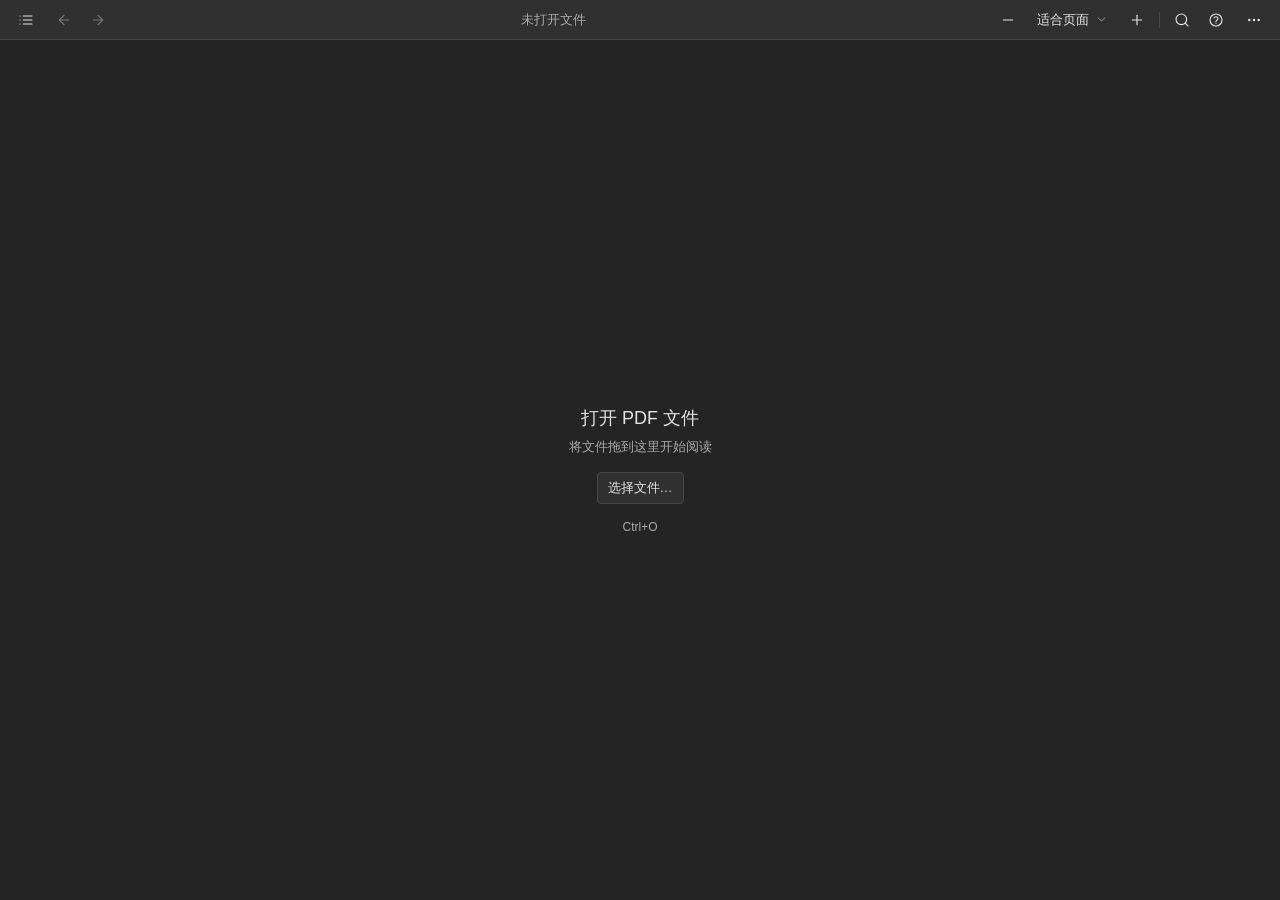
==== web/index.html @ 325b232f "feat(reader): add dual-rail chrome, properties, and thinking display Wide desktops keep 目录 on the le" ====
<!DOCTYPE html>
<html lang="zh-CN">
  <head>
    <meta charset="UTF-8" />
    <meta name="viewport" content="width=device-width, initial-scale=1.0" />
    <title>Fast PDF Viewer – AI Translation</title>
    <link rel="icon" type="image/svg+xml" href="./favicon-v2.svg" />
    <script src="./js/theme.js"></script>
    <link rel="stylesheet" href="./vendor/pdfjs/web/pdf_viewer.css" />
    <link rel="stylesheet" href="./styles.css" />
  </head>
  <body>
    <svg class="icon-sprite" xmlns="http://www.w3.org/2000/svg" aria-hidden="true">
      <symbol id="i-folder-open" viewBox="0 0 24 24">
        <path d="m6 14 1.45-2.9A2 2 0 0 1 9.24 10H20a2 2 0 0 1 1.94 2.5l-1.55 6a2 2 0 0 1-1.94 1.5H4a2 2 0 0 1-2-2V5c0-1.1.9-2 2-2h3.93a2 2 0 0 1 1.66.9l.82 1.2a2 2 0 0 0 1.66.9H18a2 2 0 0 1 2 2v2" />
      </symbol>
      <symbol id="i-external-link" viewBox="0 0 24 24">
        <path d="M15 3h6v6" />
        <path d="M10 14 21 3" />
        <path d="M18 13v6a2 2 0 0 1-2 2H5a2 2 0 0 1-2-2V8a2 2 0 0 1 2-2h6" />
      </symbol>
      <symbol id="i-outline" viewBox="0 0 24 24">
        <path d="M8 6h13" />
        <path d="M8 12h13" />
        <path d="M8 18h13" />
        <path d="M3 6h.01" />
        <path d="M3 12h.01" />
        <path d="M3 18h.01" />
      </symbol>
      <symbol id="i-arrow-left" viewBox="0 0 24 24">
        <path d="m12 19-7-7 7-7" />
        <path d="M19 12H5" />
      </symbol>
      <symbol id="i-arrow-right" viewBox="0 0 24 24">
        <path d="M5 12h14" />
        <path d="m12 5 7 7-7 7" />
      </symbol>
      <symbol id="i-chevron-up" viewBox="0 0 24 24">
        <path d="m18 15-6-6-6 6" />
      </symbol>
      <symbol id="i-chevron-down" viewBox="0 0 24 24">
        <path d="m6 9 6 6 6-6" />
      </symbol>
      <symbol id="i-disclosure" viewBox="0 0 16 16">
        <path d="M3.6 2.2 14 8 3.6 13.8z" />
      </symbol>
      <symbol id="i-list-tree" viewBox="0 0 24 24">
        <path d="m6 6 6 6 6-6" />
        <path d="m6 12 6 6 6-6" />
      </symbol>
      <symbol id="i-list-collapse" viewBox="0 0 24 24">
        <path d="m18 18-6-6-6 6" />
        <path d="m18 12-6-6-6 6" />
      </symbol>
      <symbol id="i-minus" viewBox="0 0 24 24">
        <path d="M5 12h14" />
      </symbol>
      <symbol id="i-plus" viewBox="0 0 24 24">
        <path d="M5 12h14" />
        <path d="M12 5v14" />
      </symbol>
      <symbol id="i-search" viewBox="0 0 24 24">
        <circle cx="11" cy="11" r="8" />
        <path d="m21 21-4.3-4.3" />
      </symbol>
      <symbol id="i-ask" viewBox="0 0 24 24">
        <circle cx="12" cy="12" r="9" />
        <path d="M9.1 9a3 3 0 0 1 5.8 1c0 2-3 2.5-3 4.5" />
        <path d="M12 17h.01" />
      </symbol>
      <symbol id="i-settings" viewBox="0 0 24 24">
        <path d="M12.22 2h-.44a2 2 0 0 0-2 2v.18a2 2 0 0 1-1 1.73l-.43.25a2 2 0 0 1-2 0l-.15-.08a2 2 0 0 0-2.73.73l-.22.38a2 2 0 0 0 .73 2.73l.15.1a2 2 0 0 1 1 1.72v.51a2 2 0 0 1-1 1.74l-.15.09a2 2 0 0 0-.73 2.73l.22.38a2 2 0 0 0 2.73.73l.15-.08a2 2 0 0 1 2 0l.43.25a2 2 0 0 1 1 1.73V20a2 2 0 0 0 2 2h.44a2 2 0 0 0 2-2v-.18a2 2 0 0 1 1-1.73l.43-.25a2 2 0 0 1 2 0l.15.08a2 2 0 0 0 2.73-.73l.22-.39a2 2 0 0 0-.73-2.73l-.15-.08a2 2 0 0 1-1-1.74v-.5a2 2 0 0 1 1-1.74l.15-.09a2 2 0 0 0 .73-2.73l-.22-.38a2 2 0 0 0-2.73-.73l-.15.08a2 2 0 0 1-2 0l-.43-.25a2 2 0 0 1-1-1.73V4a2 2 0 0 0-2-2z" />
        <circle cx="12" cy="12" r="3" />
      </symbol>
      <symbol id="i-more" viewBox="0 0 24 24">
        <circle cx="5" cy="12" r="1" />
        <circle cx="12" cy="12" r="1" />
        <circle cx="19" cy="12" r="1" />
      </symbol>
      <symbol id="i-copy" viewBox="0 0 24 24">
        <rect width="14" height="14" x="8" y="8" rx="2" ry="2" />
        <path d="M4 16c-1.1 0-2-.9-2-2V4c0-1.1.9-2 2-2h10c1.1 0 2 .9 2 2" />
      </symbol>
      <symbol id="i-check" viewBox="0 0 24 24">
        <path d="m5 12 4 4L19 6" />
      </symbol>
      <symbol id="i-alert" viewBox="0 0 24 24">
        <circle cx="12" cy="12" r="9" />
        <path d="M12 8v5" />
        <path d="M12 16h.01" />
      </symbol>
      <symbol id="i-info" viewBox="0 0 24 24">
        <circle cx="12" cy="12" r="9" />
        <path d="M12 16v-4" />
        <path d="M12 8h.01" />
      </symbol>
      <symbol id="i-pin" viewBox="0 0 24 24">
        <path d="M9 4h6v4.2L17.2 11v1.6H6.8V11L9 8.2z" />
        <path d="M12 12.6V20" />
      </symbol>
      <symbol id="i-grip" viewBox="0 0 24 24">
        <circle cx="9" cy="5" r="1" />
        <circle cx="15" cy="5" r="1" />
        <circle cx="9" cy="12" r="1" />
        <circle cx="15" cy="12" r="1" />
        <circle cx="9" cy="19" r="1" />
        <circle cx="15" cy="19" r="1" />
      </symbol>
      <symbol id="i-x" viewBox="0 0 24 24">
        <path d="M18 6 6 18" />
        <path d="m6 6 12 12" />
      </symbol>
      <symbol id="i-sun" viewBox="0 0 24 24">
        <circle cx="12" cy="12" r="4" />
        <path d="M12 2v2m0 16v2M2 12h2m16 0h2M5 5l1.5 1.5m11 11L19 19M5 19l1.5-1.5m11-11L19 5" />
      </symbol>
      <symbol id="i-moon" viewBox="0 0 24 24">
        <path d="M20.5 13A8.5 8.5 0 0 1 11 3.5 8.5 8.5 0 1 0 20.5 13Z" />
      </symbol>
    </svg>
    <div id="app">
      <header class="toolbar">
        <div class="toolbar-left">
          <span class="tb-group" role="group" aria-label="文件与导航" data-i18n-aria="fileNavigation">
            <button id="btn-sidebar" class="btn toolbar-ghost icon" title="显示/隐藏目录侧栏" data-i18n-title="toggleSidebar" aria-label="显示/隐藏目录侧栏" data-i18n-aria="toggleSidebar" aria-pressed="false"><svg class="icon" aria-hidden="true"><use href="#i-outline" /></svg></button>
          </span>
          <span class="tb-group toolbar-history" role="group" aria-label="阅读历史" data-i18n-aria="readingHistory">
            <button id="btn-back" class="btn toolbar-ghost icon" title="返回（鼠标侧键 / Alt+← / Backspace）" data-i18n-title="backHint" aria-label="返回" data-i18n-aria="back" disabled><svg class="icon" aria-hidden="true"><use href="#i-arrow-left" /></svg></button>
            <button id="btn-forward" class="btn toolbar-ghost icon" title="前进（鼠标侧键 / Alt+→）" data-i18n-title="forwardHint" aria-label="前进" data-i18n-aria="forward" disabled><svg class="icon" aria-hidden="true"><use href="#i-arrow-right" /></svg></button>
          </span>
          <span id="page-divider" class="tb-divider" aria-hidden="true" hidden></span>
          <span id="page-controls" class="tb-group" role="group" aria-label="页码" data-i18n-aria="pageNumber" hidden>
            <label class="page-box" title="输入页码后回车跳转" data-i18n-title="pageJump">
              <input id="page-input" class="page-input" type="text" inputmode="numeric" pattern="[0-9]*" value="—" aria-label="当前页码" data-i18n-aria="currentPage" disabled />
              <span class="page-total"><span aria-hidden="true">/</span><b id="page-count">—</b></span>
            </label>
          </span>
        </div>
        <div class="toolbar-center">
          <button id="doc-title" class="doc-title" type="button" title="未打开文件" aria-controls="doc-title-popover" aria-expanded="false">未打开文件</button>
        </div>
        <div class="toolbar-right">
          <span class="tb-group" role="group" aria-label="缩放" data-i18n-aria="zoom">
            <button id="btn-zoom-out" class="btn toolbar-ghost icon" title="缩小 (Ctrl+-)" aria-label="缩小"><svg class="icon" aria-hidden="true"><use href="#i-minus" /></svg></button>
            <span id="zoom-picker" class="zoom-picker">
              <button id="zoom-button" class="btn toolbar-ghost has-icon" type="button" title="缩放" data-i18n-title="zoom" aria-haspopup="menu" aria-expanded="false" aria-controls="zoom-menu">
                <span id="zoom-label">适合页面</span><svg class="icon chevron" aria-hidden="true"><use href="#i-chevron-down" /></svg>
              </button>
              <span id="zoom-menu" class="zoom-menu" role="menu" aria-label="缩放" data-i18n-aria="zoom" hidden></span>
              <select id="zoom-select" title="缩放" data-i18n-title="zoom" hidden>
                <option value="page-width" data-i18n="fitWidth">适合宽度</option>
                <option value="page-fit" data-i18n="fitPage" selected>适合页面</option>
                <option value="100">100%</option>
                <option value="125">125%</option>
                <option value="150">150%</option>
                <option value="200">200%</option>
                <option value="250">250%</option>
              </select>
            </span>
            <button id="btn-zoom-in" class="btn toolbar-ghost icon" title="放大 (Ctrl+=)" aria-label="放大"><svg class="icon" aria-hidden="true"><use href="#i-plus" /></svg></button>
          </span>
          <span class="tb-divider" aria-hidden="true"></span>
          <span class="tb-group" role="group" aria-label="搜索" data-i18n-aria="search">
            <button id="btn-search-toggle" class="btn toolbar-ghost icon" type="button" title="搜索 (Ctrl+F)" aria-label="搜索" aria-controls="search-pane" aria-expanded="false"><svg class="icon" aria-hidden="true"><use href="#i-search" /></svg></button>
            <button id="btn-ask-toggle" class="btn toolbar-ghost icon ask-toggle" type="button" title="问答 (beta)" data-i18n-title="ask" aria-label="问答 (beta)" data-i18n-aria="ask" aria-controls="ask-pane" aria-expanded="false"><svg class="icon" aria-hidden="true"><use href="#i-ask" /></svg></button>
          </span>
          <span class="toolbar-more">
            <button id="btn-toolbar-more" class="btn toolbar-ghost icon toolbar-more-button" type="button" title="更多" data-i18n-title="more" aria-label="更多" data-i18n-aria="more" aria-haspopup="true" aria-expanded="false" aria-controls="toolbar-more-menu"><svg class="icon" aria-hidden="true"><use href="#i-more" /></svg></button>
            <span id="toolbar-more-menu" class="toolbar-more-menu" role="group" aria-label="更多" data-i18n-aria="more" aria-hidden="true">
              <button id="btn-open" class="btn toolbar-ghost has-icon" type="button" title="打开 PDF (Ctrl+O)" hidden><svg class="icon" aria-hidden="true"><use href="#i-folder-open" /></svg><span data-i18n="open">打开</span></button>
              <button id="btn-doc-title-menu" class="btn toolbar-ghost has-icon" type="button" title="查看完整文件名" aria-label="查看完整文件名" aria-controls="doc-title-popover" aria-expanded="false"><svg class="icon" aria-hidden="true"><use href="#i-folder-open" /></svg><span id="doc-title-menu-label" class="toolbar-menu-label">查看完整文件名</span></button>
              <button id="btn-original-pdf" class="btn toolbar-ghost has-icon" type="button" hidden title="用浏览器自带的 PDF 阅读器打开" data-i18n-title="openOriginalPdf" aria-label="用浏览器打开" data-i18n-aria="originalPdf"><svg class="icon" aria-hidden="true"><use href="#i-external-link" /></svg><span class="toolbar-menu-label" data-i18n="originalPdf">用浏览器打开</span></button>
              <button id="btn-doc-properties" class="btn toolbar-ghost has-icon" type="button" hidden title="文档属性" data-i18n-title="documentProperties" aria-label="文档属性" data-i18n-aria="documentProperties"><svg class="icon" aria-hidden="true"><use href="#i-info" /></svg><span class="toolbar-menu-label" data-i18n="documentProperties">文档属性</span></button>
              <span class="tb-divider" aria-hidden="true"></span>
              <button id="btn-theme" class="btn toolbar-ghost icon" type="button" title="切换到浅色主题" aria-label="切换到浅色主题"><svg class="icon" aria-hidden="true"><use id="theme-icon" href="#i-sun" /></svg></button>
              <button id="btn-settings" class="btn toolbar-ghost icon" title="设置" data-i18n-title="settings" aria-label="设置" data-i18n-aria="settings"><svg class="icon" aria-hidden="true"><use href="#i-settings" /></svg></button>
            </span>
          </span>
        </div>
        <div id="doc-title-popover" class="doc-title-popover" role="dialog" aria-label="文件名与当前章节" data-i18n-aria="documentLocation" hidden></div>
      </header>

      <div class="workspace sidebar-collapsed rail-collapsed">
        <aside id="sidebar" class="sidebar" aria-hidden="true" inert>
          <div class="sidebar-inner">
            <div class="sidebar-head">
              <div class="sidebar-tabs" role="tablist" aria-label="侧栏模式" data-i18n-aria="sidebarMode">
                <button id="sidebar-tab-outline" class="sidebar-tab" type="button" role="tab" aria-selected="true" data-i18n="outline">目录</button>
                <button id="sidebar-tab-search" class="sidebar-tab" type="button" role="tab" aria-selected="false" data-i18n="search">搜索</button>
                <button id="sidebar-tab-ask" class="sidebar-tab" type="button" role="tab" aria-selected="false" data-i18n="ask">问答 (beta)</button>
              </div>
              <span class="outline-pane-title" data-i18n="outline">目录</span>
              <span id="outline-tree-actions" class="outline-tree-actions" hidden>
                <button id="btn-outline-expand-all" class="btn toolbar-ghost icon tiny" type="button" title="全部展开" data-i18n-title="expandAll" aria-label="全部展开" data-i18n-aria="expandAll"><svg class="icon" aria-hidden="true"><use href="#i-list-tree" /></svg></button>
                <button id="btn-outline-collapse-all" class="btn toolbar-ghost icon tiny" type="button" title="全部折叠" data-i18n-title="collapseAll" aria-label="全部折叠" data-i18n-aria="collapseAll"><svg class="icon" aria-hidden="true"><use href="#i-list-collapse" /></svg></button>
              </span>
              <button id="btn-sidebar-close" class="btn toolbar-ghost icon tiny" type="button" title="关闭侧栏" data-i18n-title="closeSidebar" aria-label="关闭侧栏" data-i18n-aria="closeSidebar"><svg class="icon" aria-hidden="true"><use href="#i-x" /></svg></button>
            </div>
            <div id="outline-pane" class="sidebar-pane active" role="tree" aria-label="文档目录" data-i18n-aria="documentOutline"></div>
            <div id="search-pane" class="sidebar-pane">
              <div class="search-controls">
                <div class="search-box" id="search-box">
                  <svg class="icon search-icon" aria-hidden="true"><use href="#i-search" /></svg>
                  <input id="search-input" type="search" placeholder="搜索文档" data-i18n-placeholder="searchDocument" aria-label="搜索文档" data-i18n-aria="searchDocument" autocomplete="off" />
                  <button id="search-clear" class="search-clear" type="button" title="清除搜索" data-i18n-title="clearSearch" aria-label="清除搜索" data-i18n-aria="clearSearch" hidden><svg class="icon" aria-hidden="true"><use href="#i-x" /></svg></button>
                </div>
              <div class="search-pane-bar">
                <span class="search-options" role="group" aria-label="搜索选项" data-i18n-aria="searchOptions">
                  <button id="search-match-case" class="search-option" type="button" title="区分大小写" data-i18n-title="matchCase" aria-label="区分大小写" data-i18n-aria="matchCase" aria-pressed="false">Aa</button>
                  <button id="search-whole-word" class="search-option" type="button" title="全词匹配" data-i18n-title="wholeWord" aria-label="全词匹配" data-i18n-aria="wholeWord" aria-pressed="false"><span class="whole-word-label">ab</span></button>
                </span>
                <span id="search-count" class="search-count" hidden></span>
                <span class="search-pane-nav">
                  <button id="search-prev" class="btn toolbar-ghost icon tiny" type="button" title="上一个 (Shift+Enter)" data-i18n-title="previousHint" aria-label="上一个" data-i18n-aria="previous" disabled><svg class="icon" aria-hidden="true"><use href="#i-chevron-up" /></svg></button>
                  <button id="search-next" class="btn toolbar-ghost icon tiny" type="button" title="下一个 (Enter)" data-i18n-title="nextHint" aria-label="下一个" data-i18n-aria="next" disabled><svg class="icon" aria-hidden="true"><use href="#i-chevron-down" /></svg></button>
                </span>
              </div>
              </div>
              <div id="search-list" class="search-list"></div>
            </div>
            <div id="ask-pane" class="sidebar-pane">
              <div class="ask-controls">
                <label class="ask-label" for="ask-input" data-i18n="askDocument">问这份文档</label>
                <textarea id="ask-input" class="ask-input" rows="3" placeholder="问这份 PDF，例如总结一下、冷却水规格在哪" data-i18n-placeholder="askPrompt" aria-label="问这份文档" data-i18n-aria="askDocument"></textarea>
                <div class="ask-actions">
                  <button id="ask-submit" class="btn primary tiny" type="button" data-i18n="askSubmit">提问</button>
                  <button id="ask-stop" class="btn toolbar-ghost tiny" type="button" data-i18n="askStop" hidden>停止</button>
                </div>
                <p id="ask-status" class="ask-status" role="status" aria-live="polite" hidden></p>
              </div>
              <div id="ask-empty" class="empty-side" data-i18n="askPrompt">问这份 PDF，例如总结一下、冷却水规格在哪</div>
              <div id="ask-result" class="ask-result" hidden>
                <details id="ask-thinking-wrap" class="thinking-fold" hidden>
                  <summary data-i18n="thinkingProcess">思考过程</summary>
                  <pre id="ask-thinking" class="thinking-body"></pre>
                </details>
                <div class="ask-answer-label" data-i18n="askAnswer">答案</div>
                <div id="ask-answer" class="ask-answer"></div>
                <div id="ask-citations-wrap" class="ask-citations-wrap" hidden>
                  <div class="ask-answer-label" data-i18n="askCitations">引用</div>
                  <div id="ask-citations" class="search-list ask-citations"></div>
                </div>
                <div id="ask-result-actions" class="ask-result-actions" hidden>
                  <button id="ask-retry" class="btn toolbar-ghost tiny" type="button" data-i18n="retry">重试</button>
                  <button id="ask-setup" class="btn toolbar-ghost tiny" type="button" data-i18n="setupTranslation" hidden>设置翻译</button>
                </div>
              </div>
            </div>
          </div>
          <div id="sidebar-resize-handle" class="sidebar-resize-handle" role="separator" aria-orientation="vertical" aria-label="调整侧栏宽度" data-i18n-aria="resizeSidebar" aria-valuemin="272" aria-valuemax="480" aria-valuenow="272" tabindex="0"></div>
        </aside>
        <main id="viewer-wrap" class="viewer-wrap">
          <div id="viewer-status" class="viewer-status" hidden>
            <p id="viewer-status-text" class="viewer-status-text" role="status"></p>
            <button id="viewer-status-action" class="btn primary" type="button" data-i18n="chooseAgain" hidden>重新选择文件</button>
            <button id="viewer-status-restore" class="btn" type="button" data-i18n="restorePreviousDocument" hidden>返回上一文档</button>
          </div>
          <div id="drop-hint" class="drop-hint">
            <div class="empty-state">
              <h1 data-i18n="openPdfFile">打开 PDF 文件</h1>
              <p data-i18n="dropToRead">将文件拖到这里开始阅读</p>
              <button id="btn-open-empty" class="btn" type="button" data-i18n="chooseFile">选择文件…</button>
              <p class="empty-shortcut">Ctrl+O</p>
            </div>
          </div>
          <div id="pages" class="pages pdfViewer"></div>
          <div id="reading-notice" class="reading-notice" role="status" hidden>
            <span id="reading-notice-text" class="reading-notice-text"></span>
            <button id="btn-reading-start" class="link-btn reading-notice-action" type="button" data-i18n="backToStart">回到开头</button>
            <button id="btn-reading-notice-close" class="btn toolbar-ghost icon tiny reading-notice-close" type="button" title="关闭提示" data-i18n-title="dismissNotice" aria-label="关闭提示" data-i18n-aria="dismissNotice"><svg class="icon" aria-hidden="true"><use href="#i-x" /></svg></button>
          </div>
        </main>
        <aside id="rail" class="rail" aria-hidden="true" inert>
          <div id="rail-resize-handle" class="rail-resize-handle" role="separator" aria-orientation="vertical" aria-label="调整右侧栏宽度" data-i18n-aria="resizeRail" aria-valuemin="272" aria-valuemax="480" aria-valuenow="272" tabindex="0"></div>
          <div class="rail-inner">
            <div class="sidebar-head rail-head">
              <div class="sidebar-tabs" role="tablist" aria-label="右侧栏模式" data-i18n-aria="railMode">
                <button id="rail-tab-search" class="sidebar-tab" type="button" role="tab" aria-selected="true" data-i18n="search">搜索</button>
                <button id="rail-tab-ask" class="sidebar-tab" type="button" role="tab" aria-selected="false" data-i18n="ask">问答 (beta)</button>
              </div>
              <button id="btn-rail-close" class="btn toolbar-ghost icon tiny" type="button" title="关闭右侧栏" data-i18n-title="closeRail" aria-label="关闭右侧栏" data-i18n-aria="closeRail"><svg class="icon" aria-hidden="true"><use href="#i-x" /></svg></button>
            </div>
            <div id="rail-panes" class="rail-panes"></div>
          </div>
        </aside>
      </div>
    </div>

    <button id="translate-chip" class="translate-chip" type="button" hidden title="翻译选中文本" data-i18n-title="translateSelection" data-i18n="translateChip">译</button>

    <div id="translate-bubble" class="translate-bubble" hidden>
      <div id="bubble-header" class="bubble-header">
        <span id="bubble-drag-handle" class="bubble-drag-handle" role="group" tabindex="0" aria-label="拖动翻译窗，也可使用方向键移动" data-i18n-aria="dragTranslation" title="按住拖动翻译窗" data-i18n-title="dragTranslationHint"><svg class="icon" aria-hidden="true"><use href="#i-grip" /></svg></span>
        <label class="visually-hidden" for="bubble-target-lang" data-i18n="targetLanguage">目标语言</label>
        <select id="bubble-target-lang" class="bubble-target-lang" aria-label="目标语言" data-i18n-aria="targetLanguage">
          <option value="zh-CN">简体中文</option>
          <option value="zh-TW">繁体中文</option>
          <option value="en">English</option>
          <option value="ja">日本語</option>
        </select>
        <button id="btn-bubble-pin" class="btn icon tiny bubble-pin" type="button" title="固定翻译窗" aria-label="固定翻译窗" aria-pressed="false"><svg class="icon" aria-hidden="true"><use href="#i-pin" /></svg></button>
        <button id="btn-bubble-close" class="btn icon tiny bubble-close" title="关闭 (Esc)" data-i18n-title="closeHint" aria-label="关闭" data-i18n-aria="close"><svg class="icon" aria-hidden="true"><use href="#i-x" /></svg></button>
      </div>
      <div class="bubble-body">
        <div id="translate-source" class="bubble-source"></div>
        <button id="btn-source-toggle" class="link-btn source-toggle" type="button" data-i18n="expandSource" hidden>展开原文</button>
        <details id="bubble-thinking-wrap" class="thinking-fold" hidden>
          <summary data-i18n="thinkingProcess">思考过程</summary>
          <pre id="bubble-thinking" class="thinking-body"></pre>
        </details>
        <div id="translate-result" class="bubble-result" hidden></div>
      </div>
      <div class="bubble-actions">
        <span id="bubble-model" class="bubble-model" aria-label="当前翻译模型" data-i18n-aria="currentModel"></span>
        <span class="bubble-actions-spacer"></span>
        <button id="btn-bubble-reset-size" class="btn tiny bubble-reset-size" type="button" title="恢复默认大小" aria-label="恢复默认大小" data-i18n="resetBubbleSize" data-i18n-title="resetBubbleSize" data-i18n-aria="resetBubbleSize" hidden>默认大小</button>
        <button id="btn-translate-stop" class="btn tiny" type="button" data-i18n="stopTranslation" hidden>停止</button>
        <button id="btn-copy" class="btn icon tiny copy-feedback" type="button" title="复制翻译结果" data-i18n-title="copyResult" aria-label="复制翻译结果" data-i18n-aria="copyResult" data-copy-state="idle">
          <svg class="icon copy-default-icon" aria-hidden="true"><use href="#i-copy" /></svg>
          <svg class="icon copy-success-icon" aria-hidden="true"><use href="#i-check" /></svg>
          <svg class="icon copy-error-icon" aria-hidden="true"><use href="#i-alert" /></svg>
        </button>
        <span id="copy-status" class="visually-hidden" role="status" aria-live="polite"></span>
        <button id="bubble-resize-handle" class="bubble-resize-handle visually-hidden-focusable" type="button" title="调整翻译窗大小" aria-label="调整翻译窗大小" data-i18n-title="resizeTranslation" data-i18n-aria="resizeTranslation"></button>
      </div>
    </div>

    <div id="doc-properties-modal" class="modal" hidden>
      <div class="modal-card" role="dialog" aria-modal="true" aria-labelledby="doc-properties-title">
        <h2 id="doc-properties-title" data-i18n="documentProperties">文档属性</h2>
        <dl id="doc-properties-list" class="doc-properties-list"></dl>
        <div class="modal-actions">
          <span class="modal-actions-spacer" aria-hidden="true"></span>
          <button id="btn-doc-properties-close" class="btn primary" type="button" data-i18n="close">关闭</button>
        </div>
      </div>
    </div>

    <div id="pdf-password-modal" class="modal" hidden>
      <div class="modal-card" role="dialog" aria-modal="true" aria-labelledby="pdf-password-title">
        <h2 id="pdf-password-title" data-i18n="passwordRequired">需要 PDF 密码</h2>
        <p class="hint" data-i18n="encryptedHint">此文档已加密，请输入打开密码。</p>
        <p id="pdf-password-error" class="hint error" hidden></p>
        <label>
          <span data-i18n="password">密码</span>
          <input id="pdf-password-input" type="password" autocomplete="off" />
        </label>
        <div class="modal-actions">
          <button id="pdf-password-cancel" class="btn" data-i18n="cancel">取消</button>
          <button id="pdf-password-submit" class="btn primary" data-i18n="open">打开</button>
        </div>
      </div>
    </div>

    <div id="settings-modal" class="modal" hidden>
      <div class="modal-card" role="dialog" aria-modal="true" aria-labelledby="settings-title">
        <h2 id="settings-title" data-i18n="readerSettings">阅读器设置</h2>
        <section class="settings-section" aria-labelledby="settings-service-title">
          <h3 id="settings-service-title" class="settings-section-title" data-i18n="translationService">翻译服务</h3>
          <div class="setting-field">
            <label class="setting-label" for="setting-base" data-i18n="apiBase">API Base URL（OpenAI 兼容）</label>
            <input id="setting-base" type="url" autocomplete="off" placeholder="https://openrouter.ai/api/v1" />
            <p id="setting-base-host" class="hint compact" role="status" aria-live="polite"></p>
          </div>
          <div class="setting-field">
            <label class="setting-label" for="setting-key">API Key</label>
            <input id="setting-key" type="password" autocomplete="off" placeholder="sk-or-v1-..." />
          </div>
          <div class="setting-field">
            <div class="setting-label-row">
              <label id="setting-model-label" class="setting-label" for="setting-model" data-i18n="model">模型</label>
              <button id="btn-check-models" class="setting-action model-check-button" type="button" data-i18n="checkModels">检查模型列表</button>
            </div>
            <div class="model-picker">
              <input id="setting-model" type="text" autocomplete="off" placeholder="选择或输入模型 ID" data-i18n-placeholder="modelInputPlaceholder"
                role="combobox" aria-autocomplete="list" aria-haspopup="listbox"
                aria-controls="setting-model-menu" aria-expanded="false" />
              <ul id="setting-model-menu" class="model-menu" role="listbox" aria-labelledby="setting-model-label" hidden></ul>
              <div id="setting-model-status" class="model-picker-status" role="status" aria-live="polite" hidden></div>
            </div>
          </div>
        </section>
        <section class="settings-section" aria-labelledby="settings-preferences-title">
          <h3 id="settings-preferences-title" class="settings-section-title" data-i18n="readingPreferences">阅读偏好</h3>
          <div class="setting-field">
            <label class="setting-label" for="setting-lang" data-i18n="targetLanguage">目标语言</label>
            <select id="setting-lang">
              <option value="zh-CN">简体中文</option>
              <option value="zh-TW">繁体中文</option>
              <option value="en">English</option>
              <option value="ja">日本語</option>
            </select>
          </div>
          <div class="setting-field">
            <label class="setting-label" for="setting-ui-language" data-i18n="interfaceLanguage">界面语言</label>
            <select id="setting-ui-language">
              <option value="zh-CN" data-i18n="chineseSimplified">简体中文</option>
              <option value="en" data-i18n="english">English</option>
            </select>
          </div>
          <label class="setting-checkbox" for="setting-auto-translate">
            <input id="setting-auto-translate" type="checkbox" />
            <span class="setting-checkbox-label" data-i18n="autoTranslate">选中文本后自动翻译（关闭时点击“译”）</span>
          </label>
          <div class="setting-field">
            <label class="setting-label" for="setting-reasoning-effort" data-i18n="reasoningEffort">思考强度</label>
            <select id="setting-reasoning-effort">
              <option value="default" data-i18n="reasoningEffortDefault">跟随模型默认</option>
              <option value="none" data-i18n="reasoningEffortNone">关闭</option>
              <option value="low" data-i18n="reasoningEffortLow">低</option>
              <option value="medium" data-i18n="reasoningEffortMedium">中</option>
              <option value="high" data-i18n="reasoningEffortHigh">高</option>
            </select>
          </div>
          <label class="setting-checkbox" for="setting-show-thinking">
            <input id="setting-show-thinking" type="checkbox" />
            <span class="setting-checkbox-label" data-i18n="showThinking">显示思维链</span>
          </label>
          <p class="hint compact" data-i18n="reasoningHint">仅部分模型支持 thinking。关闭显示时不把思维链画在翻译窗和问答里。</p>
        </section>
        <details class="settings-advanced">
          <summary data-i18n="dataManagement">数据管理</summary>
          <p class="hint compact" data-i18n="localPrivacy">API Base URL 和 Key 保存在本机。划词翻译会发送选中文本；提问时会发送相关页的文本片段。PDF 文件本身不上传。</p>
          <p class="hint compact" data-i18n="askSharedApi">问答与划词翻译使用同一套 API。</p>
          <div class="setting-field">
            <button id="btn-clear-reading-positions" class="setting-action setting-action-danger" type="button" data-i18n="clearReadingPositions">清除阅读记录</button>
            <p id="reading-positions-status" class="hint compact" role="status" aria-live="polite" hidden></p>
          </div>
        </details>
        <div class="modal-actions">
          <button id="btn-extension-options" class="modal-link" type="button" data-i18n="pdfHandlingSettings" hidden>PDF 接管设置</button>
          <span class="modal-actions-spacer" aria-hidden="true"></span>
          <button id="btn-settings-cancel" class="btn modal-ghost" data-i18n="cancel">取消</button>
          <button id="btn-settings-save" class="btn primary" data-i18n="save">保存</button>
        </div>
        <p id="settings-error" class="hint error" role="alert" hidden></p>
      </div>
    </div>

    <script type="module" src="./js/main.js"></script>
  </body>
</html>
---- web/styles.css ----
:root {
  color-scheme: light;
  --bg: #e9e9e9;
  --bg-raised: #ffffff;
  --bg-hover: #eeeeee;
  --line: #dedede;
  --text: #303030;
  --muted: #686868;
  --accent: #1769aa;
  --accent-strong: #1769aa;
  --accent-strong-hover: #145b94;
  --danger: #b42318;
  --success: #18794e;
  --warning: #8a5a00;
  --sidebar-bg: #fafafa;
  --scroll-thumb: #c1c1c1;
  --scroll-thumb-hover: #9a9a9a;
  --scroll-thumb-active: #7a7a7a;
  --page-gap: 12px;
  --toolbar-h: 40px;
  --sidebar-w: 272px;
  --rail-w: 272px;
  --shadow: 0 1px 4px rgba(0, 0, 0, 0.16);
  --bubble-lang-chevron: url("data:image/svg+xml,%3Csvg xmlns='http://www.w3.org/2000/svg' viewBox='0 0 24 24' fill='none' stroke='%23686868' stroke-width='1.7' stroke-linecap='round' stroke-linejoin='round'%3E%3Cpath d='m6 9 6 6 6-6'/%3E%3C/svg%3E");
  font-size: 13px;
  font-family: "Segoe UI", "PingFang SC", "Microsoft YaHei", sans-serif;
}

:root[data-theme="dark"] {
  color-scheme: dark;
  --bg: #242424;
  --bg-raised: #303030;
  --bg-hover: #3d3d3d;
  --line: #484848;
  --text: #e4e4e4;
  --muted: #ababab;
  --accent: #91bce5;
  --accent-strong: #286ba3;
  --accent-strong-hover: #3479ad;
  --danger: #f3a69e;
  --success: #70d39a;
  --warning: #e6bd68;
  --sidebar-bg: #2b2b2b;
  --scroll-thumb: #626262;
  --scroll-thumb-hover: #8a8a8a;
  --scroll-thumb-active: #a6a6a6;
  --shadow: 0 1px 5px rgb(0 0 0 / 28%);
  --bubble-lang-chevron: url("data:image/svg+xml,%3Csvg xmlns='http://www.w3.org/2000/svg' viewBox='0 0 24 24' fill='none' stroke='%23ababab' stroke-width='1.7' stroke-linecap='round' stroke-linejoin='round'%3E%3Cpath d='m6 9 6 6 6-6'/%3E%3C/svg%3E");
}

* {
  box-sizing: border-box;
}

html,
body,
#app {
  margin: 0;
  height: 100%;
  background: var(--bg);
  color: var(--text);
  scrollbar-width: thin;
  scrollbar-color: var(--scroll-thumb) transparent;
}

button,
input,
select {
  font: inherit;
  color: inherit;
}

.icon-sprite {
  position: absolute;
  width: 0;
  height: 0;
  overflow: hidden;
}

/* Shared stroke icons for reader controls. */
.icon {
  width: 1em;
  height: 1em;
  display: block;
  flex: 0 0 auto;
  fill: none;
  stroke: currentColor;
  stroke-width: 1.7;
  stroke-linecap: round;
  stroke-linejoin: round;
}

.toolbar {
  position: relative;
  z-index: 18;
  height: var(--toolbar-h);
  font-size: 13px;
  display: grid;
  grid-template-columns: auto minmax(0, 1fr) minmax(0, auto);
  align-items: center;
  gap: 8px;
  padding: 0 10px;
  background: var(--bg-raised);
  border-bottom: 1px solid var(--line);
  min-width: 0;
}

.toolbar-left,
.toolbar-right {
  display: flex;
  align-items: center;
  flex-wrap: nowrap;
  gap: 6px;
}

.toolbar-history {
  gap: 2px;
}

/* Permanent seats are grouped by spacing plus a hairline divider between clusters. */
.tb-group {
  display: flex;
  align-items: center;
  gap: 2px;
  flex: 0 0 auto;
  min-width: 0;
}

.tb-divider {
  width: 1px;
  height: 16px;
  background: var(--line);
  flex: 0 0 auto;
}

#page-controls[hidden],
#page-divider[hidden] {
  display: none;
}

.toolbar-left {
  flex-shrink: 0;
}

.toolbar-right {
  justify-content: flex-end;
  min-width: 0;
}

/* The title owns the only elastic column, so it centers between the two
   fixed clusters instead of hanging off the left one. */
.toolbar-center {
  min-width: 0;
  text-align: center;
}

.doc-title {
  width: 100%;
  padding: 0;
  border: 0;
  background: transparent;
  color: var(--muted);
  text-align: center;
  cursor: pointer;
  display: block;
  overflow: hidden;
  text-overflow: ellipsis;
  white-space: nowrap;
  font-weight: 500;
  font-size: 13px;
}

.doc-title:hover {
  text-decoration: underline;
  text-underline-offset: 2px;
}

.doc-title:focus-visible {
  outline: 2px solid var(--accent);
  outline-offset: 2px;
}

.doc-title-popover {
  position: absolute;
  z-index: 32;
  top: calc(100% + 4px);
  left: 50%;
  transform: translateX(-50%);
  width: max-content;
  max-width: min(92vw, 520px);
  max-height: min(50vh, 240px);
  overflow: auto;
  padding: 10px 12px;
  border: 1px solid var(--line);
  border-radius: 6px;
  background: var(--bg-raised);
  color: var(--text);
  box-shadow: var(--shadow);
  overflow-wrap: anywhere;
  white-space: normal;
  font-size: 13px;
  line-height: 1.45;
}

.doc-title-file {
  font-weight: 500;
}

.doc-title-location {
  margin-top: 8px;
  padding-top: 8px;
  border-top: 1px solid var(--line);
}

.doc-title-location-label {
  color: var(--muted);
  font-size: 12px;
  margin-bottom: 4px;
}

.doc-title-sep {
  color: var(--muted);
}

.doc-title-crumb {
  margin: 0;
  padding: 0;
  border: 0;
  background: transparent;
  color: inherit;
  font: inherit;
  text-align: left;
}

button.doc-title-crumb {
  cursor: pointer;
}

button.doc-title-crumb:hover {
  text-decoration: underline;
  text-underline-offset: 2px;
}

.doc-title-crumb.is-current {
  font-weight: 600;
}

.doc-title-popover[hidden] {
  display: none;
}

/* Secondary actions live behind one always-present overflow entry, so the
   right cluster keeps the same seats at every width. */
.toolbar-more {
  position: relative;
  display: flex;
  align-items: center;
  flex: 0 0 auto;
}

.toolbar-more-button {
  display: inline-flex;
}

.toolbar-more-menu {
  position: absolute;
  top: calc(100% + 6px);
  right: 0;
  z-index: 30;
  display: none;
  width: max-content;
  min-width: 184px;
  max-width: min(calc(100vw - 16px), 320px);
  max-height: calc(100dvh - var(--toolbar-h) - 16px);
  overflow: auto;
  flex-direction: column;
  align-items: stretch;
  gap: 2px;
  padding: 6px;
  border: 1px solid var(--line);
  border-radius: 6px;
  background: var(--bg-raised);
  box-shadow: var(--shadow);
}

.toolbar-more-menu.is-open {
  display: flex;
}

/* Menu rows are id-scoped so the toolbar's icon-button sizing rules
   (.toolbar .btn.icon etc.) can never squeeze them at narrow widths. */
#toolbar-more-menu > .btn {
  width: 100%;
  justify-content: flex-start;
  gap: 8px;
  padding-inline: 8px;
}

#toolbar-more-menu > .btn.icon::after {
  content: attr(aria-label);
}

#toolbar-more-menu .tb-divider {
  display: block;
  width: 100%;
  height: 1px;
}

/* No orphan rule when the last file row before the divider is hidden. */
#btn-doc-properties[hidden] + .tb-divider {
  display: none;
}

/* The filename entry exists only where the centered title is hidden. */
#btn-doc-title-menu {
  display: none;
  justify-content: flex-start;
}

#doc-title-menu-label {
  overflow-wrap: anywhere;
  white-space: normal;
}

.btn {
  border: 1px solid var(--line);
  background: var(--bg-raised);
  color: var(--text);
  border-radius: 4px;
  padding: 6px 10px;
  cursor: pointer;
  white-space: nowrap;
  flex: 0 0 auto;
  height: 32px;
  display: inline-flex;
  align-items: center;
  justify-content: center;
}

.btn:hover:not(:disabled) {
  background: var(--bg-hover);
}

.btn:disabled {
  opacity: 0.4;
  cursor: default;
}

.btn.primary {
  background: var(--accent-strong);
  border-color: transparent;
  color: #fff;
  transition: background-color 120ms ease;
}

.btn.primary:hover:not(:disabled) {
  background: var(--accent-strong-hover);
}

.btn.active:not(.primary) {
  background: var(--bg-hover);
  border-color: var(--accent);
}

.btn.icon {
  width: 32px;
  padding: 0;
}

.btn.has-icon {
  gap: 6px;
}

.btn .icon {
  font-size: 15px;
}

.btn.icon .icon {
  font-size: 16px;
}

.btn.tiny .icon {
  font-size: 13px;
}

.btn.tiny {
  padding: 4px 8px;
  border-radius: 4px;
  font-size: 12px;
  height: 28px;
}

.btn.icon.tiny {
  width: 28px;
  padding: 0;
}

/* Author display:inline-flex beats the UA [hidden] rule; enforce it. */
.btn[hidden] {
  display: none !important;
}

/* Toolbar permanent seats stay visible but unframed; spacing groups them. */
.toolbar .btn.toolbar-ghost {
  border-color: transparent;
  background: transparent;
  border-radius: 2px;
  height: 30px;
}

.toolbar .btn.toolbar-ghost:hover:not(:disabled) {
  background: var(--bg-hover);
}

.toolbar .btn.toolbar-ghost.active:not(.primary) {
  background: var(--bg-hover);
  color: var(--accent);
  border-color: transparent;
}

.page-box {
  display: flex;
  align-items: center;
  gap: 6px;
  color: var(--muted);
  font-size: 13px;
  flex: 0 0 auto;
  white-space: nowrap;
}

.page-box .page-input {
  width: 3.2em;
  min-width: 2.5em;
  text-align: center;
  background: transparent;
  border: 1px solid transparent;
  border-radius: 6px;
  padding: 6px 6px;
  font: inherit;
  color: var(--text);
  -moz-appearance: textfield;
  appearance: textfield;
}

.page-box .page-input:hover {
  border-color: var(--line);
}

.page-box .page-input:focus {
  outline: none;
  border-color: var(--accent);
  background: var(--bg);
}

.page-box .page-input::-webkit-outer-spin-button,
.page-box .page-input::-webkit-inner-spin-button {
  -webkit-appearance: none;
  margin: 0;
}

.page-total {
  color: var(--muted);
  display: inline-flex;
  align-items: center;
  gap: 6px;
}

.page-box {
  font-variant-numeric: tabular-nums;
}

#page-count {
  display: inline-block;
  width: 3.2em;
  text-align: center;
}

.zoom-picker {
  position: relative;
  flex: 0 0 auto;
}

#zoom-button {
  height: 30px;
  min-width: 76px;
  display: flex;
  align-items: center;
  justify-content: space-between;
  gap: 6px;
  font-variant-numeric: tabular-nums;
}

#zoom-button .chevron {
  font-size: 13px;
  color: var(--muted);
}

.zoom-menu {
  position: absolute;
  top: calc(100% + 6px);
  right: 0;
  z-index: 25;
  min-width: 140px;
  max-height: calc(100dvh - var(--toolbar-h) - 16px);
  overflow-y: auto;
  padding: 4px;
  border: 1px solid var(--line);
  border-radius: 8px;
  background: var(--bg-raised);
}

.zoom-menu button {
  display: block;
  position: relative;
  width: 100%;
  padding: 7px 12px 7px 28px;
  border: 0;
  border-radius: 4px;
  background: transparent;
  color: var(--text);
  font: inherit;
  text-align: left;
  white-space: nowrap;
  cursor: pointer;
}

.zoom-menu button:hover,
.zoom-menu button:focus-visible {
  background: var(--line);
  outline: none;
}

.zoom-menu button[aria-checked="true"]::before {
  content: "✓";
  position: absolute;
  left: 8px;
  color: var(--accent);
}

.search-box {
  display: flex;
  align-items: center;
  gap: 6px;
  height: 32px;
  background: var(--bg-raised);
  border: 1px solid var(--line);
  border-radius: 6px;
  padding: 0 4px 0 8px;
  min-width: 0;
  width: 100%;
}

.search-box:focus-within {
  border-color: var(--accent);
}

.search-box .search-icon {
  font-size: 14px;
  color: var(--muted);
}

.search-box input {
  width: 100%;
  min-width: 0;
  flex: 1 1 auto;
  border: 0;
  background: transparent;
  outline: none;
  font-size: 13px;
}

.search-box input:focus,
.search-box input:focus-visible {
  outline: none;
}

.search-box input::placeholder {
  color: var(--muted);
}

.search-box input::-webkit-search-cancel-button {
  display: none;
}

.search-clear {
  display: inline-flex;
  align-items: center;
  justify-content: center;
  width: 22px;
  height: 22px;
  flex: 0 0 auto;
  border: 0;
  border-radius: 4px;
  background: transparent;
  color: var(--muted);
  font-size: 12px;
  cursor: pointer;
  padding: 0;
}

.search-clear:hover {
  background: var(--bg-hover);
  color: var(--text);
}

.search-clear[hidden] {
  display: none !important;
}

.search-count {
  color: var(--muted);
  font-size: 12px;
  min-width: 56px;
  text-align: right;
  flex: 0 0 auto;
}

.workspace {
  display: flex;
  height: calc(100% - var(--toolbar-h));
  position: relative;
}

.ask-toggle {
  display: none;
}

.sidebar {
  --sidebar-slide-ms: 0.18s;
  position: relative;
  width: var(--sidebar-w);
  flex: 0 0 var(--sidebar-w);
  min-width: 0;
  min-height: 0;
  overflow: hidden;
  background: var(--sidebar-bg);
  border-radius: 0;
  box-shadow: none;
  border-right: 1px solid var(--line);
  transition:
    width var(--sidebar-slide-ms) ease,
    flex var(--sidebar-slide-ms) ease,
    border-color var(--sidebar-slide-ms) ease,
    border-width var(--sidebar-slide-ms) ease;
}

.rail {
  --sidebar-slide-ms: 0.18s;
  display: none;
  position: relative;
  width: var(--rail-w, var(--sidebar-w));
  flex: 0 0 var(--rail-w, var(--sidebar-w));
  min-width: 0;
  min-height: 0;
  overflow: hidden;
  background: var(--sidebar-bg);
  border-radius: 0;
  box-shadow: none;
  border-left: 1px solid var(--line);
  transition:
    width var(--sidebar-slide-ms) ease,
    flex var(--sidebar-slide-ms) ease,
    border-color var(--sidebar-slide-ms) ease,
    border-width var(--sidebar-slide-ms) ease;
}

.rail-inner {
  width: var(--rail-w, var(--sidebar-w));
  min-width: var(--rail-w, var(--sidebar-w));
  height: 100%;
  display: flex;
  flex-direction: column;
  min-height: 0;
  transform: translateX(0);
  transition: transform var(--sidebar-slide-ms) ease;
  will-change: transform;
}

.rail-panes {
  display: flex;
  flex-direction: column;
  flex: 1;
  min-height: 0;
  overflow: hidden;
}

.rail-panes > .sidebar-pane {
  flex: 1;
  min-height: 0;
}

.rail-resize-handle {
  position: absolute;
  z-index: 2;
  top: 0;
  left: 0;
  bottom: 0;
  width: 8px;
  cursor: col-resize;
  touch-action: none;
  user-select: none;
}

.rail-resize-handle::after {
  position: absolute;
  inset: 0 2px;
  content: "";
  background: transparent;
  transition: background-color 120ms ease;
}

.rail-resize-handle:hover::after,
.rail-resize-handle:focus-visible::after,
.workspace.is-rail-resizing .rail-resize-handle::after {
  background: var(--accent);
}

.rail-resize-handle:focus-visible {
  outline: none;
}

.workspace.is-rail-resizing .rail,
.workspace.is-rail-resizing .rail-inner {
  transition: none;
}

.workspace.rail-collapsed .rail-resize-handle {
  display: none;
}

.workspace.rail-collapsed .rail {
  width: 0;
  flex: 0 0 0;
  border-left-width: 0;
  border-left-color: transparent;
  pointer-events: none;
}

.workspace.rail-collapsed .rail-inner {
  transform: translateX(var(--rail-w, var(--sidebar-w)));
}

.sidebar-inner {
  width: var(--sidebar-w);
  min-width: var(--sidebar-w);
  height: 100%;
  display: flex;
  flex-direction: column;
  min-height: 0;
  transform: translateX(0);
  transition: transform var(--sidebar-slide-ms) ease;
  will-change: transform;
}

.sidebar-resize-handle {
  position: absolute;
  z-index: 2;
  top: 0;
  right: 0;
  bottom: 0;
  width: 8px;
  cursor: col-resize;
  touch-action: none;
  user-select: none;
}

.sidebar-resize-handle::after {
  position: absolute;
  inset: 0 2px;
  content: "";
  background: transparent;
  transition: background-color 120ms ease;
}

.sidebar-resize-handle:hover::after,
.sidebar-resize-handle:focus-visible::after,
.workspace.is-sidebar-resizing .sidebar-resize-handle::after {
  background: var(--accent);
}

.sidebar-resize-handle:focus-visible {
  outline: none;
}

.workspace.is-sidebar-resizing .sidebar,
.workspace.is-sidebar-resizing .sidebar-inner {
  transition: none;
}

.workspace.sidebar-collapsed .sidebar-resize-handle {
  display: none;
}

.workspace.sidebar-collapsed .sidebar {
  width: 0;
  flex: 0 0 0;
  border-right-width: 0;
  border-right-color: transparent;
  pointer-events: none;
}

.workspace.sidebar-collapsed .sidebar-inner {
  transform: translateX(calc(-1 * var(--sidebar-w)));
}

.sidebar-head {
  display: flex;
  align-items: center;
  height: 32px;
  flex: 0 0 32px;
  gap: 8px;
  padding: 0 8px;
  border-bottom: 1px solid var(--line);
}

.workspace.dual-rail #sidebar .sidebar-head {
  justify-content: flex-start;
}

.outline-pane-title {
  display: none;
  min-width: 0;
  margin-right: auto;
  font-size: 13px;
  font-weight: 500;
  line-height: 1;
  color: var(--text);
  white-space: nowrap;
  overflow: hidden;
  text-overflow: ellipsis;
}

.workspace.dual-rail #sidebar .outline-pane-title {
  display: block;
}

.sidebar-tabs {
  display: flex;
  align-self: stretch;
  flex: 1 1 auto;
  min-width: 0;
  max-width: calc(100% - 40px);
  gap: 2px;
  background: transparent;
  padding: 0;
}

.sidebar-tab {
  flex: 1 1 0;
  border: 0;
  border-radius: 0;
  background: transparent;
  color: var(--muted);
  font: inherit;
  font-size: 12px;
  padding: 0 8px;
  display: inline-flex;
  align-items: center;
  justify-content: center;
  cursor: pointer;
  white-space: nowrap;
}

.sidebar-tab:hover {
  color: var(--text);
}

.sidebar-tab.active,
.sidebar-tab[aria-selected="true"] {
  background: transparent;
  box-shadow: inset 0 -2px var(--accent);
  color: var(--text);
}

.outline-tree-actions {
  display: inline-flex;
  align-items: center;
  gap: 0;
  flex: 0 0 auto;
}

.outline-tree-actions[hidden] {
  display: none;
}

.workspace.dual-rail #btn-sidebar-close {
  margin-left: 0;
}

#btn-sidebar-close {
  margin-left: auto;
  transform: translateY(-2px);
}

.outline-tree-actions .btn.icon.tiny {
  width: 26px;
  height: 26px;
}

.outline-tree-actions .icon {
  font-size: 16px;
}

.search-pane-bar {
  display: flex;
  align-items: center;
  gap: 8px;
  padding: 6px 0;
}

.search-options {
  display: inline-flex;
  align-items: center;
  gap: 2px;
  flex: 0 0 auto;
}

.search-option {
  display: inline-flex;
  align-items: center;
  justify-content: center;
  min-width: 28px;
  height: 28px;
  padding: 0 4px;
  border: 1px solid transparent;
  border-radius: 4px;
  background: transparent;
  color: var(--muted);
  font: inherit;
  font-size: 12px;
  font-weight: 600;
  cursor: pointer;
}

.search-option:hover {
  background: var(--bg-hover);
  color: var(--text);
}

.search-option[aria-pressed="true"] {
  border-color: var(--accent);
  background: var(--bg-hover);
  color: var(--accent);
}

.whole-word-label {
  border-bottom: 1px solid currentColor;
  line-height: 1.25;
}

.search-pane-bar .search-count {
  flex: 1 1 auto;
}

.search-pane-nav {
  display: flex;
  margin-left: auto;
  align-items: center;
  gap: 2px;
  flex: 0 0 auto;
}

.search-list {
  display: flex;
  flex-direction: column;
  gap: 2px;
  min-height: 0;
}

.sidebar-pane {
  display: none;
  overflow: auto;
  overflow-x: hidden;
  padding: 4px 10px 16px;
  min-height: 0;
}

.sidebar-pane.active {
  display: block;
}

#search-pane.active,
#ask-pane.active {
  display: flex;
  flex-direction: column;
  flex: 1;
  overflow: hidden;
}

.ask-controls {
  flex: 0 0 auto;
  display: flex;
  flex-direction: column;
  gap: 8px;
  padding-top: 4px;
}

.ask-label {
  font-size: 12px;
  color: var(--muted);
}

.ask-input {
  width: 100%;
  min-height: 72px;
  max-height: 160px;
  resize: vertical;
  border: 1px solid var(--line);
  border-radius: 6px;
  background: var(--bg-elevated, var(--bg));
  color: var(--text);
  font: inherit;
  font-size: 13px;
  line-height: 1.45;
  padding: 8px 10px;
}

.ask-input:focus {
  outline: none;
  border-color: var(--accent);
}

.ask-actions {
  display: flex;
  align-items: center;
  gap: 6px;
}

.ask-actions .btn.tiny,
.ask-result-actions .btn.tiny {
  height: 28px;
  padding: 0 10px;
  font-size: 12px;
}

.ask-status {
  margin: 0;
  font-size: 12px;
  color: var(--muted);
}

.ask-status.is-error {
  color: var(--danger, #d97757);
}

.ask-result {
  display: flex;
  flex-direction: column;
  gap: 8px;
  min-height: 0;
  overflow-y: auto;
  padding-top: 8px;
}

.thinking-fold {
  margin: 0 0 8px;
  color: var(--muted);
  font-size: 12px;
}

.thinking-fold summary {
  cursor: pointer;
  user-select: none;
}

.thinking-body {
  margin: 6px 0 0;
  padding: 8px;
  max-height: 9em;
  overflow: auto;
  border: 1px solid var(--line);
  border-radius: 4px;
  background: var(--bg);
  color: var(--muted);
  font: inherit;
  font-size: 12px;
  line-height: 1.45;
  white-space: pre-wrap;
  overflow-wrap: anywhere;
}

.ask-answer-label {
  font-size: 12px;
  color: var(--muted);
}

.ask-answer {
  white-space: pre-wrap;
  overflow-wrap: anywhere;
  font-size: 13px;
  line-height: 1.55;
  color: var(--text);
}

.ask-answer.is-streaming::after {
  content: "▍";
  margin-left: 1px;
  color: var(--accent);
  animation: ask-caret 1s steps(1) infinite;
}

@keyframes ask-caret {
  50% { opacity: 0; }
}

.ask-citations-wrap {
  display: flex;
  flex-direction: column;
  gap: 4px;
  min-height: 0;
}

.ask-citations {
  overflow: visible;
}

.ask-result-actions {
  display: flex;
  align-items: center;
  gap: 6px;
  padding-top: 4px;
}

.search-controls {
  flex: 0 0 auto;
  padding-top: 4px;
}

#search-list {
  overflow-y: auto;
  min-height: 0;
}

#search-list > * {
  flex-shrink: 0;
}

.outline-item,
.search-hit {
  width: 100%;
  min-width: 0;
  text-align: left;
  border: 0;
  background: transparent;
  color: var(--text);
  border-radius: 2px;
  padding: 6px 8px;
  cursor: pointer;
}

.outline-item:hover,
.search-hit:hover {
  background: var(--bg-hover);
}

/* Current hit: thin accent bar on a quiet wash, not a blue card. */
.search-hit {
  position: relative;
}

.search-hit + .search-hit {
  border-top: 1px solid var(--line);
  border-top-left-radius: 0;
  border-top-right-radius: 0;
}

.search-hit.active {
  background: var(--bg-hover);
  box-shadow: inset 2px 0 0 var(--accent);
}

.search-hit.active .meta {
  color: var(--accent);
}

.outline-item.active {
  background: var(--bg-hover);
  box-shadow: inset 2px 0 0 var(--accent);
  color: var(--text);
}

.outline-node {
  display: block;
}

.outline-row {
  display: flex;
  align-items: center;
  gap: 2px;
}

.outline-toggle {
  display: inline-flex;
  align-items: center;
  justify-content: center;
  flex: 0 0 28px;
  width: 28px;
  height: 28px;
  border: 0;
  background: transparent;
  color: var(--muted);
  cursor: pointer;
  border-radius: 4px;
  padding: 0;
}

.outline-toggle .icon {
  width: 12px;
  height: 12px;
  fill: currentColor;
  stroke: none;
}

.outline-toggle[aria-expanded="true"] {
  color: var(--text);
}

.outline-toggle[aria-expanded="true"] .icon {
  transform: rotate(90deg);
}

.outline-toggle:hover {
  background: var(--bg-hover);
  color: var(--text);
}

/* Leaves keep a reserved (invisible) toggle so sibling titles align. */
.outline-toggle.is-leaf {
  visibility: hidden;
  pointer-events: none;
}


.outline-branch {
  display: none;
}

.outline-branch.expanded {
  display: block;
}

.outline-item {
  display: block;
  flex: 1;
  min-width: 0;
  overflow: hidden;
  text-overflow: ellipsis;
  white-space: nowrap;
  font-size: 14px;
  line-height: 1.45;
}

.outline-item:focus:not(:focus-visible) {
  outline: none;
}

.outline-item:focus-visible {
  outline: 1px solid var(--accent);
  outline-offset: -1px;
}

.search-hit {
  display: block;
  overflow: hidden;
}

.search-hit .meta {
  color: var(--muted);
  font-size: 12px;
  margin-bottom: 4px;
  overflow: hidden;
  text-overflow: ellipsis;
  white-space: nowrap;
}

.search-hit .snippet {
  overflow-wrap: anywhere;
  word-break: break-word;
  line-height: 1.5;
}

.search-hit .snippet mark {
  background: #d7a13b;
  color: #111;
  border-radius: 2px;
}

.empty-side {
  color: var(--muted);
  font-size: 13px;
  padding: 16px 10px;
}

.viewer-wrap {
  position: relative;
  flex: 1;
  overflow: auto;
  /* Prefetch resizes placeholders manually; disable browser scroll anchoring to avoid double compensation. */
  overflow-anchor: none;
  background: var(--bg);
}

.pages {
  display: flex;
  flex-direction: column;
  align-items: center;
  padding: 16px 0 48px;
  gap: var(--page-gap);
}

.pdfViewer .page {
  /* This viewer sizes the page itself; PDF.js default borders would shrink
     the percentage-sized canvas but leave the text viewport unchanged. */
  border: 0;
}

.page {
  /* Only the official text layer participates in native text selection. */
  -webkit-user-select: none;
  user-select: none;
  position: relative;
  background: #fff;
  box-shadow: var(--shadow);
  line-height: 0;
}

.page canvas {
  display: block;
  width: 100%;
  height: 100%;
}

.page .textLayer,
.page .linkLayer {
  position: absolute;
  inset: 0;
  overflow: hidden;
  line-height: 1;
}

.page .textLayer {
  opacity: 1;
  z-index: 2;
  -webkit-user-select: text;
  user-select: text;
}

.page .linkLayer {
  z-index: 3;
  pointer-events: none;
}

.page .textLayer span {
  color: transparent;
  position: absolute;
  white-space: pre;
  transform-origin: 0% 0%;
  cursor: text;
}

.page .textLayer ::selection {
  background: rgb(0 120 215 / 0.45);
  color: transparent;
}

.page .textLayer br::selection {
  background: transparent;
  color: transparent;
}

.page .linkLayer a {
  position: absolute;
  cursor: pointer;
  pointer-events: auto;
}

.page .hlLayer {
  position: absolute;
  inset: 0;
  pointer-events: none;
  z-index: 4;
}

.page .hl {
  position: absolute;
  background: rgba(255, 196, 0, 0.38);
  pointer-events: none;
}

.page .hl.current {
  background: rgba(80, 160, 255, 0.45);
}

.drop-hint {
  position: absolute;
  inset: 0;
  display: grid;
  place-items: center;
  pointer-events: none;
  color: var(--muted);
}

.drop-hint h1 {
  margin: 0 0 8px;
  color: var(--text);
  font-size: 18px;
  font-weight: 400;
}

.drop-hint p {
  margin: 0 0 16px;
  font-size: 13px;
}

.empty-state {
  display: flex;
  flex-direction: column;
  align-items: center;
  text-align: center;
  pointer-events: auto;
  padding: 24px;
}

#btn-open-empty {
  margin: 0 0 16px;
}

.empty-state .empty-shortcut {
  font-size: 12px;
  margin: 0;
}

.drop-hint.hidden {
  display: none;
}

.viewer-wrap.dragover {
  outline: 2px dashed var(--accent);
  outline-offset: -12px;
}

.translate-bubble {
  position: fixed;
  z-index: 20;
  width: min(420px, 100%);
  max-width: 420px;
  max-height: min(70vh, 480px);
  display: flex;
  flex-direction: column;
  overflow: hidden;
  background: var(--bg-raised);
  border: 1px solid var(--line);
  border-radius: 8px;
  padding: 14px 14px 6px;
  box-shadow: 0 3px 14px rgb(0 0 0 / 14%);
}

.bubble-header {
  position: relative;
  display: flex;
  flex: 0 0 auto;
  align-items: center;
  gap: 6px;
  min-height: 34px;
  margin: -14px -14px 8px;
  padding: 4px 10px;
  cursor: move;
  user-select: none;
}

.translate-bubble.is-edge-resize .bubble-header,
.translate-bubble.is-edge-resize .bubble-drag-handle,
.translate-bubble.is-resizing .bubble-header,
.translate-bubble.is-resizing .bubble-drag-handle {
  cursor: inherit;
}

html.bubble-edge-resize,
html.bubble-edge-resize * {
  cursor: var(--bubble-edge-cursor) !important;
}

.bubble-header::after {
  position: absolute;
  right: 14px;
  bottom: 0;
  left: 14px;
  height: 1px;
  background: var(--line);
  content: "";
  pointer-events: none;
}

.bubble-header .btn.tiny {
  height: 28px;
  padding: 5px 7px;
  font-size: 12px;
  cursor: pointer;
}

.bubble-header .btn.icon.tiny {
  width: 28px;
}

.bubble-header .btn.icon.tiny .icon {
  width: 16px;
  height: 16px;
}

.bubble-target-lang {
  width: auto;
  min-width: 92px;
  max-width: 148px;
  height: 28px;
  box-sizing: border-box;
  align-self: center;
  margin-left: auto;
  padding: 0 28px 0 8px;
  border: 1px solid var(--line);
  border-radius: 4px;
  background-color: transparent;
  background-image: var(--bubble-lang-chevron);
  background-repeat: no-repeat;
  background-position: right 7px center;
  background-size: 14px 14px;
  font-size: 12px;
  line-height: 26px;
  color: inherit;
  cursor: pointer;
  appearance: none;
  -webkit-appearance: none;
}

.bubble-target-lang:focus,
.bubble-target-lang:focus-visible {
  outline: none;
  border-color: var(--accent);
}

.bubble-header .bubble-pin {
  margin-left: 0;
}

.bubble-body {
  min-height: 0;
  flex: 1 1 auto;
  overflow: auto;
}

.bubble-actions {
  position: relative;
  display: flex;
  gap: 6px;
  align-items: center;
  justify-content: flex-end;
  margin-top: 6px;
  padding-top: 6px;
  padding-right: 18px;
  border-top: 1px solid var(--line);
}

/* Actions stay legible: hierarchy comes from type size and muted source,
   never from fading interactive controls. */
.bubble-close {
  color: var(--muted);
}

.bubble-close:hover {
  color: var(--text);
}

.bubble-model {
  flex: 0 1 auto;
  min-width: 0;
  max-width: calc(100% - 40px);
  overflow: hidden;
  color: var(--muted);
  font-size: 11px;
  line-height: 1.2;
  text-overflow: ellipsis;
  white-space: nowrap;
}

.bubble-actions .btn.tiny {
  height: 24px;
  padding: 3px 7px;
  font-size: 12px;
}

.bubble-actions .btn.icon.tiny {
  width: 28px;
  height: 28px;
}

.visually-hidden {
  position: absolute;
  width: 1px;
  height: 1px;
  padding: 0;
  margin: -1px;
  overflow: hidden;
  clip: rect(0, 0, 0, 0);
  white-space: nowrap;
  border: 0;
}

.copy-feedback {
  transition: color 120ms ease;
}

.copy-feedback .copy-success-icon,
.copy-feedback .copy-error-icon {
  display: none;
}

.copy-feedback[data-copy-state="success"] {
  color: var(--success);
}

.copy-feedback[data-copy-state="error"] {
  color: var(--danger);
}

.copy-feedback[data-copy-state="success"] .copy-default-icon,
.copy-feedback[data-copy-state="error"] .copy-default-icon {
  display: none;
}

.copy-feedback[data-copy-state="success"] .copy-success-icon,
.copy-feedback[data-copy-state="error"] .copy-error-icon {
  display: block;
}

.bubble-pin[aria-pressed="true"] {
  color: var(--accent);
  background: var(--bg-hover);
}

.bubble-pin[aria-pressed="true"] .icon {
  fill: currentColor;
  stroke-width: 1.35;
}

.translate-bubble.is-pinned {
  border-color: var(--accent);
}

.bubble-actions-spacer {
  flex: 1 1 auto;
  min-width: 4px;
}

.bubble-drag-handle {
  display: flex;
  width: 28px;
  flex: 0 0 28px;
  height: 28px;
  align-items: center;
  justify-content: center;
  border-radius: 4px;
  cursor: move;
  touch-action: none;
  user-select: none;
}

.bubble-drag-handle .icon {
  display: block;
  width: 16px;
  height: 16px;
  color: var(--muted);
}

.bubble-drag-handle:focus-visible {
  outline: 2px solid var(--accent);
  outline-offset: -2px;
}

.translate-bubble.is-dragging .bubble-drag-handle {
  cursor: move;
}

.translate-chip {
  position: fixed;
  z-index: 19;
  min-width: 28px;
  height: 28px;
  padding: 0 8px;
  border: 1px solid var(--line);
  border-radius: 6px;
  background: var(--bg-raised);
  color: var(--text);
  font-size: 13px;
  font-weight: 600;
  line-height: 1;
  cursor: pointer;
}

.translate-chip:hover {
  border-color: var(--accent);
  color: var(--accent);
}

.translate-chip[hidden] {
  display: none !important;
}

.modal-card label.setting-checkbox {
  display: inline-flex;
  flex-direction: row;
  align-items: center;
  gap: 8px;
  margin-bottom: 12px;
  color: var(--text);
  cursor: pointer;
}

.modal-card label.setting-checkbox input[type="checkbox"] {
  display: inline-block;
  width: 16px;
  height: 16px;
  margin: 0;
  flex: 0 0 auto;
}

.modal-card label.setting-checkbox .setting-checkbox-label {
  flex: 0 0 auto;
  line-height: 1.4;
}

.bubble-source,
.bubble-result {
  margin-top: 0;
  line-height: 1.5;
}

/* Source stays quieter than the translation: smaller, dimmer, no titles. */
.bubble-source {
  font-size: 12px;
  color: var(--muted);
  overflow-wrap: anywhere;
}

.bubble-result {
  margin-top: 8px;
  font-size: 15px;
  line-height: 1.7;
  overflow-wrap: anywhere;
}

.bubble-result > :first-child {
  margin-top: 0;
}

.bubble-result > :last-child {
  margin-bottom: 0;
}

.bubble-result p {
  margin: 0 0 0.65em;
}

.bubble-result h1,
.bubble-result h2,
.bubble-result h3,
.bubble-result h4,
.bubble-result h5,
.bubble-result h6 {
  margin: 0.8em 0 0.35em;
  font-size: 1.05em;
  line-height: 1.4;
}

.bubble-result ul,
.bubble-result ol {
  margin: 0.35em 0 0.7em;
  padding-left: 1.5em;
}

.bubble-result li + li {
  margin-top: 0.2em;
}

.bubble-result blockquote {
  margin: 0.5em 0 0.7em;
  padding-left: 0.8em;
  border-left: 2px solid var(--line);
  color: var(--muted);
}

.bubble-result pre {
  margin: 0.5em 0 0.7em;
  padding: 0.6em 0.75em;
  overflow: auto;
  border-radius: 4px;
  background: var(--bg-hover);
  font-size: 0.9em;
  line-height: 1.5;
  white-space: pre-wrap;
  overflow-wrap: anywhere;
}

.bubble-result code {
  padding: 0.08em 0.25em;
  border-radius: 3px;
  background: var(--bg-hover);
  font-family: Consolas, "Cascadia Mono", monospace;
  font-size: 0.9em;
}

.bubble-result pre code {
  padding: 0;
  background: transparent;
  font-size: inherit;
}

.bubble-result hr {
  margin: 0.7em 0;
  border: 0;
  border-top: 1px solid var(--line);
}

.bubble-source.bubble-term,
.bubble-result.streaming {
  white-space: pre-wrap;
}

.bubble-source.bubble-passage,
.bubble-result.bubble-passage {
  white-space: normal;
}

.bubble-source.collapsed {
  display: -webkit-box;
  -webkit-box-orient: vertical;
  -webkit-line-clamp: 3;
  overflow: hidden;
}

.bubble-resize-handle {
  position: absolute;
  right: 0;
  bottom: 0;
  width: 1px;
  height: 1px;
  padding: 0;
  border: 0;
  opacity: 0;
  overflow: hidden;
  clip-path: inset(50%);
  pointer-events: none;
}

.bubble-resize-handle:focus-visible {
  z-index: 1;
  width: auto;
  height: auto;
  padding: 4px 8px;
  border: 1px solid var(--accent);
  border-radius: 4px;
  opacity: 1;
  overflow: visible;
  clip-path: none;
  color: var(--text);
  background: var(--bg-raised);
  pointer-events: auto;
  cursor: nwse-resize;
}

.translate-bubble.is-resizing,
.translate-bubble.is-resizing * {
  user-select: none;
}

.bubble-reset-size {
  white-space: nowrap;
}

.source-toggle {
  margin: 4px 0 0;
  font-size: 12px;
}

.settings-advanced {
  margin: 4px 0 12px;
  border-top: 1px solid var(--line);
  padding: 12px 0 0;
}

.settings-advanced summary {
  cursor: pointer;
  color: var(--text);
  font-size: 13px;
}

.settings-advanced .hint.compact {
  margin: 8px 0;
}

.settings-advanced .setting-field:last-child {
  margin-bottom: 0;
}

.viewer-status {
  position: absolute;
  inset: 0;
  z-index: 5;
  display: grid;
  place-content: center;
  justify-items: center;
  gap: 12px;
  padding: 24px;
  text-align: center;
  background: var(--bg);
}

.viewer-status[hidden] {
  display: none !important;
}

.viewer-status-text {
  margin: 0;
  color: var(--muted);
  font-size: 14px;
  max-width: 420px;
  overflow-wrap: anywhere;
}

.reading-notice {
  position: absolute;
  z-index: 8;
  right: 16px;
  bottom: 16px;
  left: 16px;
  display: flex;
  width: max-content;
  max-width: calc(100% - 32px);
  margin-inline: auto;
  align-items: center;
  justify-content: center;
  gap: 10px;
  padding: 6px 8px 6px 12px;
  border: 1px solid var(--line);
  border-radius: 8px;
  background: var(--bg-raised);
  color: var(--text);
  box-shadow: var(--shadow);
  font-size: 12px;
}

.reading-notice[hidden] {
  display: none !important;
}

.reading-notice-text {
  min-width: 0;
  overflow-wrap: anywhere;
}

.reading-notice-action {
  flex: 0 0 auto;
  white-space: nowrap;
}

.reading-notice-close {
  flex: 0 0 auto;
}

.settings-section {
  margin: 0 0 12px;
}

.settings-section + .settings-section {
  padding-top: 12px;
  border-top: 1px solid var(--line);
}

.modal-card .settings-section-title {
  margin: 0 0 10px;
  color: var(--muted);
  font-size: 12px;
  font-weight: 600;
}

.bubble-passage p {
  margin: 0 0 0.65em;
}

.bubble-passage p:last-child {
  margin-bottom: 0;
}

.bubble-status {
  font-size: 12px;
  color: var(--muted);
  margin-right: auto;
}

.bubble-result.error {
  color: var(--danger);
}

.bubble-result.setup-required {
  color: var(--muted);
}

.bubble-result.streaming {
  min-height: 1.5em;
}

.translate-caret {
  display: inline-block;
  width: 2px;
  height: 1em;
  margin-left: 1px;
  vertical-align: text-bottom;
  background: var(--accent);
  transform-origin: center;
  animation: translate-caret-pulse 650ms ease-in-out infinite;
}

@keyframes translate-caret-pulse {
  0%,
  100% {
    opacity: 0.25;
    transform: scaleY(0.88);
  }
  50% {
    opacity: 1;
    transform: scaleY(1);
  }
}

.link-btn {
  background: none;
  border: 0;
  color: var(--accent);
  cursor: pointer;
  padding: 0;
  font: inherit;
  text-decoration: underline;
}

.modal {
  position: fixed;
  inset: 0;
  background: rgba(0, 0, 0, 0.22);
  display: grid;
  place-items: center;
  z-index: 30;
}

.modal[hidden],
.translate-bubble[hidden] {
  display: none !important;
}

.modal-card {
  width: min(460px, calc(100vw - 24px));
  background: var(--bg-raised);
  border: 1px solid var(--line);
  border-radius: 8px;
  padding: 20px 20px 0;
  max-height: calc(100dvh - 24px);
  overflow-y: auto;
  overscroll-behavior: contain;
  box-shadow: 0 8px 32px rgb(0 0 0 / 14%);
}

.modal-card h2 {
  margin: 0 0 20px;
  font-size: 17px;
  font-weight: 600;
}

.doc-properties-list {
  display: grid;
  grid-template-columns: max-content minmax(0, 1fr);
  gap: 8px 16px;
  margin: 0 0 4px;
}

.doc-properties-list dt {
  margin: 0;
  color: var(--muted);
  font-size: 13px;
  line-height: 1.45;
}

.doc-properties-list dd {
  margin: 0;
  min-width: 0;
  color: var(--text);
  font-size: 13px;
  line-height: 1.45;
  overflow-wrap: anywhere;
}

.modal-card .hint.error {
  color: var(--danger);
}

.modal-card .hint {
  color: var(--muted);
  font-size: 13px;
  margin: 0 0 16px;
}

.modal-card label {
  display: block;
  font-size: 13px;
  margin-bottom: 12px;
  color: var(--muted);
}

.modal-card .setting-field {
  display: block;
  margin-bottom: 12px;
}

.modal-card .setting-label {
  display: inline-block;
  margin-bottom: 0;
}

.modal-card .setting-label-row {
  display: flex;
  align-items: baseline;
  justify-content: space-between;
  gap: 12px;
}

.modal-card .setting-action {
  display: inline-flex;
  align-items: center;
  min-height: 32px;
  margin: 0;
  padding: 4px 0;
  border: 0;
  border-radius: 0;
  background: transparent;
  color: var(--accent);
  font: inherit;
  font-size: 13px;
  line-height: 1.3;
  text-align: left;
  cursor: pointer;
  white-space: nowrap;
}

.modal-card .setting-action:hover:not(:disabled) {
  text-decoration: underline;
  text-underline-offset: 2px;
}

.modal-card .setting-action:disabled {
  opacity: 0.55;
  cursor: default;
}

.modal-card .setting-action-danger {
  color: var(--danger);
}

.modal-card input,
.modal-card select {
  display: block;
  width: 100%;
  margin-top: 6px;
  font: 400 13px/normal "Segoe UI", "PingFang SC", "Microsoft YaHei", sans-serif;
  background: var(--bg-raised);
  border: 1px solid var(--line);
  border-radius: 6px;
  padding: 10px;
}

.modal-actions {
  /* 卡片整体是滚动容器，若不把操作行钉住，窗口高度不足时“保存/取消”会被内容
     推到可视区之外——用户看到的是一份无法确认的设置。 */
  position: sticky;
  bottom: 0;
  z-index: 1;
  display: flex;
  align-items: center;
  justify-content: flex-end;
  gap: 8px;
  margin: 16px -20px 0;
  padding: 12px 20px 20px;
  background: var(--bg-raised);
  border-top: 1px solid var(--line);
}

.modal-actions-spacer {
  flex: 1 1 auto;
  min-width: 12px;
}

/* 卡片底部不再留 padding（由 .modal-actions 自带），所以跟在它后面的错误提示
   要自己补上底边距。 */
#settings-error {
  margin-bottom: 20px;
}

.modal-link {
  margin: 0;
  padding: 0;
  border: 0;
  background: none;
  color: var(--muted);
  font: inherit;
  font-size: 13px;
  line-height: 1.3;
  cursor: pointer;
}

.modal-link:hover {
  color: var(--text);
}

.model-picker {
  position: relative;
}

.model-picker-status {
  font-size: 12px;
  margin-top: 4px;
  color: var(--muted);
  line-height: 1.5;
  overflow-wrap: anywhere;
}

.model-picker-status.error {
  color: var(--danger);
}

.model-picker-status.success {
  color: var(--success);
}

.model-picker-status.warning {
  color: var(--warning);
}

.modal-actions .btn.modal-ghost {
  border-color: transparent;
  border-radius: 2px;
  background: transparent;
}

.modal-actions .btn.modal-ghost:hover:not(:disabled) {
  background: var(--bg-hover);
}

.model-menu {
  position: fixed;
  left: 0;
  top: 0;
  width: 0;
  max-height: 220px;
  overflow: auto;
  background: var(--bg-raised);
  border: 1px solid var(--line);
  border-radius: 8px;
  z-index: 20;
  margin: 0;
  padding: 4px;
  list-style: none;
}

.model-menu[hidden] {
  display: none;
}

.model-menu li {
  width: 100%;
  text-align: left;
  color: var(--text);
  padding: 8px 10px;
  border-radius: 4px;
  cursor: pointer;
  font-size: 13px;
}

.model-menu li:hover,
.model-menu li.active {
  background: var(--bg-hover);
}

.model-menu .model-id {
  display: block;
  font-size: 12px;
  color: var(--muted);
  margin-top: 2px;
}

::-webkit-scrollbar {
  width: 12px;
  height: 12px;
}

::-webkit-scrollbar-track {
  background: transparent;
}

::-webkit-scrollbar-thumb {
  background-color: var(--scroll-thumb);
  border: 3px solid transparent;
  background-clip: padding-box;
  border-radius: 6px;
}

::-webkit-scrollbar-thumb:hover {
  background-color: var(--scroll-thumb-hover);
}

::-webkit-scrollbar-thumb:active {
  background-color: var(--scroll-thumb-active);
}

/* Page box reads as an editable control; — / — when no document is open. */
.page-box .page-input:disabled {
  opacity: 0.7;
  border-color: transparent;
  background: transparent;
  cursor: default;
}

.bubble-actions .btn,
.bubble-header .btn,
.sidebar-head .btn,
.search-pane-nav .btn {
  background: transparent;
  border-color: transparent;
}

.bubble-actions .btn:hover:not(:disabled),
.bubble-header .btn:hover:not(:disabled),
.sidebar-head .btn:hover:not(:disabled),
.search-pane-nav .btn:hover:not(:disabled) {
  background: var(--bg-hover);
}

.sidebar-head .btn.icon.tiny,
.search-pane-nav .btn.icon.tiny {
  width: 28px;
  height: 28px;
}

button:focus-visible,
input:focus-visible,
select:focus-visible,
summary:focus-visible,
.modal-link:focus-visible {
  outline: 2px solid var(--accent);
  outline-offset: 2px;
}

.search-hit:focus-visible:not(.active) {
  outline: 1px solid var(--accent);
  outline-offset: -1px;
  border-radius: 4px;
}

.search-hit.active:focus-visible {
  outline: none;
}

.page-total b {
  font-weight: 400;
}

@media (prefers-reduced-motion: reduce) {
  .sidebar,
  .sidebar-inner {
    transition: none;
  }
  .translate-caret {
    animation: none;
    opacity: 0.85;
    transform: none;
  }
}

/* ---- Tight chrome: keep toolbar on one row, sidebar becomes overlay ---- */
.workspace {
  position: relative;
}

@media (max-width: 900px) {
  /* The centered title is the first thing to go; the right cluster keeps its
     seats and simply inherits the freed column. */
  .toolbar {
    grid-template-columns: auto minmax(0, 1fr);
    gap: 8px;
    padding: 0 10px;
  }
  .toolbar-left,
  .toolbar-right {
    gap: 8px;
  }
  .toolbar-center {
    display: none;
  }
  /* With the title gone, the filename needs a seat of its own again. */
  #btn-doc-title-menu {
    display: flex;
  }
}

@media (min-width: 1280px) {
  .ask-toggle {
    display: inline-flex;
  }

  .workspace.dual-rail .rail {
    display: block;
  }

  .workspace.dual-rail .sidebar-tabs {
    /* Left rail is outline-only; tabs stay in markup for <1280. */
  }

  .workspace.dual-rail #sidebar .sidebar-tabs[hidden] {
    display: none !important;
  }
}

@media (max-width: 1279px) {
  .ask-toggle {
    display: none !important;
  }

  .rail {
    display: none !important;
  }
}

@media (max-width: 900px) {
  /* Overlay panel: never squeezes the page to 90px. */
  .sidebar {
    position: absolute;
    left: 0;
    top: 0;
    bottom: 0;
    z-index: 15;
    box-shadow: var(--shadow);
  }
  .workspace.sidebar-collapsed .sidebar {
    visibility: hidden;
  }
  /* Narrow overlay stays left-only; the right rail never becomes an overlay. */
  .rail {
    display: none !important;
  }
}

@media (max-width: 360px) {
  /* 320–360px: keep the always-visible toolbar actions compact. */
  .toolbar {
    gap: 4px;
    padding: 0 6px;
  }
  .toolbar-left,
  .toolbar-right {
    gap: 4px;
  }
  #zoom-button span:not(.icon):not(.chevron) {
    max-width: 4.5em;
    overflow: hidden;
    text-overflow: ellipsis;
  }
}

@media (max-width: 620px) {
  /* Tightest chrome: drop one-shot controls, keep one path per job. */
  #btn-zoom-in,
  #btn-zoom-out {
    display: none;
  }
  .toolbar .tb-divider {
    display: none;
  }
  .toolbar .btn {
    padding-left: 8px;
    padding-right: 8px;
  }
  .toolbar-left,
  .toolbar-right {
    gap: 4px;
  }
  .toolbar > * {
    min-width: 0;
  }
  #zoom-button {
    min-width: 0;
  }
  #zoom-button .chevron {
    display: none;
  }
  .page-box .page-input,
  #page-count {
    width: 2.6em;
  }
  #btn-sidebar .toolbar-menu-label {
    display: none;
  }
}

@media (max-width: 360px) {
  .toolbar .btn.icon,
  #btn-sidebar {
    width: 28px;
  }
  #btn-sidebar {
    padding: 0;
    justify-content: center;
  }
  #zoom-button {
    max-width: 76px;
    padding-inline: 4px;
  }
}

@media (max-width: 480px) {
  /* 下方的页码与前进按钮在窄屏让位，保证剩余控件不互相覆盖。 */
  /* 页码只留当前页：总数连同它前面的斜杠一起让位，而不是留下一个孤零零的 “/”。 */
  .page-total {
    display: none;
  }
  #btn-forward:disabled {
    display: none;
  }
  .page-box .page-input {
    width: 2.4em;
  }
}

@media (max-width: 380px) {
  /* 320–380px 一行放不下“五位常驻 + 缩放胶囊”。缩放回落到键盘与双指手势，
     保留翻页、目录与搜索这三件更高频的事，而不是让它们互相覆盖。 */
  #zoom-button {
    display: none;
  }
}

/* ---- Large desktop: scale chrome on 1920/2K/4K full-screen displays ----
   Only the UI chrome grows; the PDF page keeps its "fit page" behavior.
   Below 1920px nothing here applies, so the existing compact layout is
   preserved exactly. */
@media (min-width: 1920px) {
  :root {
    --toolbar-h: 48px;
    --sidebar-w: 320px;
    --rail-w: 320px;
    --page-gap: 14px;
    font-size: 14px;
  }

  .toolbar {
    gap: 10px;
    padding: 0 14px;
    font-size: 14px;
  }

  .toolbar-left,
  .toolbar-right {
    gap: 8px;
  }

  .toolbar .tb-divider,
  .toolbar-right .tb-divider {
    height: 20px;
  }

  .btn {
    height: 36px;
    padding: 7px 12px;
    border-radius: 5px;
  }

  .btn.icon {
    width: 36px;
  }

  .btn .icon {
    font-size: 17px;
  }

  .btn.icon .icon {
    font-size: 18px;
  }

  .btn.tiny {
    height: 32px;
    padding: 5px 9px;
    font-size: 13px;
  }

  .btn.icon.tiny {
    width: 32px;
  }

  .btn.tiny .icon {
    font-size: 15px;
  }

  .toolbar .btn.toolbar-ghost {
    height: 34px;
    border-radius: 3px;
  }

  .doc-title {
    font-size: 14px;
  }

  .doc-title-popover {
    max-width: min(92vw, 640px);
    max-height: min(50vh, 300px);
    padding: 12px 14px;
    font-size: 14px;
  }

  .page-box,
  .tb-group {
    font-size: 14px;
  }

  .page-box .page-input {
    width: 3.4em;
    padding: 7px 7px;
  }

  #zoom-button {
    height: 34px;
    min-width: 96px;
  }

  #zoom-button .chevron {
    font-size: 15px;
  }

  .toolbar-more-menu {
    min-width: 220px;
    max-width: min(calc(100vw - 20px), 380px);
    padding: 8px;
    border-radius: 8px;
  }

  #toolbar-more-menu > .btn {
    gap: 10px;
    padding-inline: 10px;
  }

  .zoom-menu {
    min-width: 176px;
    padding: 6px;
  }

  .zoom-menu button {
    padding: 9px 14px 9px 32px;
  }

  .zoom-menu button[aria-checked="true"]::before {
    left: 10px;
  }

  .sidebar-head {
    height: 40px;
    flex-basis: 40px;
    padding: 0 10px;
  }

  .sidebar-tabs {
    flex-basis: 176px;
  }

  .sidebar-tab {
    font-size: 13px;
    padding: 0 10px;
  }

  .outline-pane-title {
    font-size: 13px;
  }

  .sidebar-pane {
    padding: 6px 12px 20px;
  }

  .search-box {
    height: 38px;
  }

  .search-box .search-icon {
    font-size: 16px;
  }

  .search-box input {
    font-size: 14px;
  }

  .search-clear {
    width: 26px;
    height: 26px;
    font-size: 14px;
  }

  .search-count {
    font-size: 13px;
    min-width: 64px;
  }

  .search-pane-bar {
    padding: 8px 0;
  }

  .outline-item {
    font-size: 15px;
    padding: 8px 10px;
  }

  .search-hit {
    padding: 8px 10px;
  }

  .search-hit .meta {
    font-size: 13px;
  }

  .search-hit .snippet {
    font-size: 14px;
  }

  .outline-toggle {
    flex-basis: 32px;
    width: 32px;
    height: 32px;
  }

  .outline-toggle .icon {
    width: 13px;
    height: 13px;
  }

  #btn-sidebar-close,
  .outline-tree-actions .btn.icon.tiny {
    width: 32px;
    height: 32px;
  }

  .outline-tree-actions .icon {
    font-size: 17px;
  }

  .empty-side {
    font-size: 14px;
    padding: 20px 12px;
  }

  .drop-hint h1 {
    font-size: 24px;
  }

  .drop-hint p {
    font-size: 15px;
  }

  .empty-state {
    padding: 32px;
  }

  .empty-state .empty-shortcut {
    font-size: 13px;
  }

  .viewer-status-text {
    font-size: 16px;
  }

  .reading-notice {
    padding: 8px 10px 8px 14px;
    font-size: 13px;
    gap: 12px;
  }

  .modal-card {
    width: min(560px, calc(100vw - 32px));
    padding: 24px 24px 0;
    border-radius: 10px;
  }

  .modal-card h2 {
    font-size: 20px;
    margin-bottom: 24px;
  }

  .modal-card .hint,
  .modal-card label,
  .modal-card .setting-action,
  .settings-advanced summary,
  .modal-link {
    font-size: 14px;
  }

  .modal-card input,
  .modal-card select {
    font-size: 14px;
    padding: 12px;
  }

  .modal-card label.setting-checkbox input[type="checkbox"] {
    width: 18px;
    height: 18px;
  }

  .modal-actions {
    margin: 18px -24px 0;
    padding: 14px 24px 24px;
  }

  .settings-section-title {
    font-size: 13px;
  }

  .model-picker-status {
    font-size: 13px;
  }

  .translate-bubble {
    width: min(520px, 100%);
    max-width: 520px;
    max-height: min(70vh, 560px);
    padding: 16px 16px 8px;
    border-radius: 10px;
  }

  .bubble-header {
    min-height: 38px;
    margin: -16px -16px 10px;
    padding: 5px 12px;
  }

  .bubble-header .btn.tiny {
    height: 32px;
    padding: 5px 9px;
    font-size: 13px;
  }

  .bubble-target-lang {
    height: 32px;
    padding: 0 32px 0 9px;
    font-size: 13px;
    line-height: 30px;
    background-position: right 8px center;
    background-size: 16px 16px;
  }

  .bubble-header .btn.icon.tiny,
  .bubble-actions .btn.icon.tiny {
    width: 32px;
  }

  .bubble-header .btn.icon.tiny .icon {
    width: 18px;
    height: 18px;
  }

  .bubble-actions .btn.tiny {
    height: 32px;
    padding: 5px 9px;
    font-size: 13px;
  }

  .bubble-drag-handle {
    width: 32px;
    flex-basis: 32px;
    height: 32px;
  }

  .bubble-drag-handle .icon {
    width: 18px;
    height: 18px;
  }

  .bubble-source {
    font-size: 13px;
  }

  .bubble-result {
    font-size: 16px;
  }

  .bubble-model {
    font-size: 12px;
  }

  .translate-chip {
    min-width: 32px;
    height: 32px;
    padding: 0 10px;
    font-size: 14px;
  }
}

/* 2K / 2560-wide: one more step for the chrome only. */
@media (min-width: 2560px) {
  :root {
    --toolbar-h: 56px;
    --sidebar-w: 360px;
    --rail-w: 360px;
    --page-gap: 16px;
    font-size: 15px;
  }

  .toolbar {
    gap: 12px;
    padding: 0 20px;
    font-size: 15px;
  }

  .toolbar-left,
  .toolbar-right {
    gap: 10px;
  }

  .toolbar .tb-divider,
  .toolbar-right .tb-divider {
    height: 22px;
  }

  .btn {
    height: 42px;
    padding: 8px 14px;
    border-radius: 6px;
  }

  .btn.icon {
    width: 42px;
  }

  .btn .icon {
    font-size: 19px;
  }

  .btn.icon .icon {
    font-size: 21px;
  }

  .btn.tiny {
    height: 36px;
    padding: 6px 10px;
    font-size: 14px;
  }

  .btn.icon.tiny {
    width: 36px;
  }

  .btn.tiny .icon {
    font-size: 17px;
  }

  .toolbar .btn.toolbar-ghost {
    height: 38px;
  }

  .doc-title {
    font-size: 15px;
  }

  .doc-title-popover {
    max-width: min(90vw, 760px);
    padding: 14px 16px;
    font-size: 15px;
  }

  .page-box,
  .tb-group {
    font-size: 15px;
  }

  #zoom-button {
    height: 38px;
    min-width: 108px;
  }

  .toolbar-more-menu {
    min-width: 260px;
    max-width: min(calc(100vw - 24px), 440px);
    padding: 10px;
  }

  .zoom-menu {
    min-width: 200px;
  }

  .sidebar-head {
    height: 46px;
    flex-basis: 46px;
    padding: 0 12px;
  }

  .sidebar-tabs {
    flex-basis: 196px;
  }

  .sidebar-tab,
  .outline-pane-title {
    font-size: 14px;
  }

  .search-box {
    height: 44px;
  }

  .search-box input {
    font-size: 15px;
  }

  .search-clear {
    width: 30px;
    height: 30px;
    font-size: 15px;
  }

  .search-pane-bar {
    padding: 10px 0;
  }

  .outline-item {
    font-size: 16px;
    padding: 10px 12px;
  }

  .search-hit {
    padding: 10px 12px;
  }

  .search-hit .meta {
    font-size: 14px;
  }

  .search-hit .snippet {
    font-size: 15px;
  }

  #btn-sidebar-close,
  .outline-tree-actions .btn.icon.tiny {
    width: 36px;
    height: 36px;
  }

  .outline-tree-actions .icon {
    font-size: 19px;
  }

  .empty-side {
    font-size: 15px;
  }

  .drop-hint h1 {
    font-size: 30px;
  }

  .drop-hint p {
    font-size: 17px;
  }

  .modal-card {
    width: min(640px, calc(100vw - 40px));
    padding: 28px 28px 0;
  }

  .modal-card h2 {
    font-size: 23px;
  }

  .modal-card .hint,
  .modal-card label,
  .modal-card .setting-action,
  .settings-advanced summary,
  .modal-link {
    font-size: 15px;
  }

  .modal-card input,
  .modal-card select {
    font-size: 15px;
    padding: 14px;
  }

  .modal-card label.setting-checkbox input[type="checkbox"] {
    width: 20px;
    height: 20px;
  }

  .modal-actions {
    margin: 20px -28px 0;
    padding: 16px 28px 28px;
  }

  .settings-section-title {
    font-size: 14px;
  }

  .model-picker-status {
    font-size: 14px;
  }

  .translate-bubble {
    width: min(580px, 100%);
    max-width: 580px;
    max-height: min(70vh, 620px);
    padding: 18px 18px 9px;
  }

  .bubble-header {
    min-height: 42px;
    margin: -18px -18px 11px;
    padding: 6px 13px;
  }

  .bubble-header .btn.tiny,
  .bubble-actions .btn.tiny {
    height: 36px;
    padding: 6px 10px;
    font-size: 14px;
  }

  .bubble-target-lang {
    height: 36px;
    padding: 0 34px 0 10px;
    font-size: 14px;
    line-height: 34px;
    background-position: right 9px center;
    background-size: 16px 16px;
  }

  .bubble-header .btn.icon.tiny,
  .bubble-actions .btn.icon.tiny {
    width: 36px;
  }

  .bubble-header .btn.icon.tiny .icon {
    width: 20px;
    height: 20px;
  }

  .bubble-drag-handle {
    width: 36px;
    flex-basis: 36px;
    height: 36px;
  }

  .bubble-drag-handle .icon {
    width: 20px;
    height: 20px;
  }

  .bubble-source {
    font-size: 14px;
  }

  .bubble-result {
    font-size: 17px;
  }

  .bubble-model {
    font-size: 13px;
  }

  .translate-chip {
    min-width: 36px;
    height: 36px;
    padding: 0 12px;
    font-size: 15px;
  }
}

/* 4K / 3840-wide: keep chrome legible at 100% OS scaling, not huge. */
@media (min-width: 3840px) {
  :root {
    --toolbar-h: 64px;
    --sidebar-w: 420px;
    --rail-w: 420px;
    --page-gap: 20px;
    font-size: 17px;
  }

  .toolbar {
    gap: 14px;
    padding: 0 28px;
    font-size: 17px;
  }

  .toolbar-left,
  .toolbar-right {
    gap: 12px;
  }

  .toolbar .tb-divider,
  .toolbar-right .tb-divider {
    height: 26px;
  }

  .btn {
    height: 48px;
    padding: 9px 16px;
    border-radius: 6px;
  }

  .btn.icon {
    width: 48px;
  }

  .btn .icon {
    font-size: 22px;
  }

  .btn.icon .icon {
    font-size: 24px;
  }

  .btn.tiny {
    height: 42px;
    padding: 7px 12px;
    font-size: 16px;
  }

  .btn.icon.tiny {
    width: 42px;
  }

  .btn.tiny .icon {
    font-size: 20px;
  }

  .toolbar .btn.toolbar-ghost {
    height: 44px;
  }

  .doc-title {
    font-size: 17px;
  }

  .doc-title-popover {
    max-width: min(80vw, 900px);
    padding: 16px 18px;
    font-size: 17px;
  }

  .page-box,
  .tb-group {
    font-size: 17px;
  }

  #zoom-button {
    height: 44px;
    min-width: 120px;
  }

  .toolbar-more-menu {
    min-width: 300px;
    max-width: min(calc(100vw - 32px), 520px);
    padding: 12px;
  }

  .zoom-menu {
    min-width: 232px;
  }

  .zoom-menu button {
    padding: 11px 18px 11px 38px;
  }

  .sidebar-head {
    height: 54px;
    flex-basis: 54px;
    padding: 0 14px;
  }

  .sidebar-tabs {
    flex-basis: 224px;
  }

  .sidebar-tab {
    font-size: 16px;
    padding: 0 12px;
  }

  .outline-pane-title {
    font-size: 16px;
  }

  .sidebar-pane {
    padding: 8px 16px 24px;
  }

  .search-box {
    height: 50px;
  }

  .search-box input {
    font-size: 17px;
  }

  .search-clear {
    width: 36px;
    height: 36px;
    font-size: 17px;
  }

  .search-count {
    font-size: 15px;
  }

  .search-pane-bar {
    padding: 12px 0;
  }

  .outline-item {
    font-size: 18px;
    padding: 12px 14px;
  }

  .search-hit {
    padding: 12px 14px;
  }

  .search-hit .meta {
    font-size: 16px;
  }

  .search-hit .snippet {
    font-size: 17px;
  }

  .outline-toggle {
    flex-basis: 38px;
    width: 38px;
    height: 38px;
  }

  .outline-toggle .icon {
    width: 14px;
    height: 14px;
  }

  #btn-sidebar-close,
  .outline-tree-actions .btn.icon.tiny {
    width: 42px;
    height: 42px;
  }

  .outline-tree-actions .icon {
    font-size: 22px;
  }

  .empty-side {
    font-size: 17px;
  }

  .drop-hint h1 {
    font-size: 38px;
  }

  .drop-hint p {
    font-size: 19px;
  }

  .empty-state {
    padding: 40px;
  }

  .empty-state .empty-shortcut {
    font-size: 15px;
  }

  .viewer-status-text {
    font-size: 19px;
  }

  .reading-notice {
    padding: 10px 14px 10px 18px;
    font-size: 15px;
    gap: 14px;
  }

  .modal-card {
    width: min(760px, calc(100vw - 56px));
    padding: 32px 32px 0;
    border-radius: 12px;
  }

  .modal-card h2 {
    font-size: 27px;
  }

  .modal-card .hint,
  .modal-card label,
  .modal-card .setting-action,
  .settings-advanced summary,
  .modal-link {
    font-size: 17px;
  }

  .modal-card input,
  .modal-card select {
    font-size: 17px;
    padding: 16px;
  }

  .modal-card label.setting-checkbox input[type="checkbox"] {
    width: 22px;
    height: 22px;
  }

  .modal-actions {
    margin: 24px -32px 0;
    padding: 18px 32px 32px;
  }

  .settings-section-title {
    font-size: 16px;
  }

  .model-picker-status {
    font-size: 16px;
  }

  .translate-bubble {
    width: min(680px, 100%);
    max-width: 680px;
    max-height: min(70vh, 760px);
    padding: 22px 22px 11px;
    border-radius: 12px;
  }

  .bubble-header {
    min-height: 50px;
    margin: -22px -22px 13px;
    padding: 7px 15px;
  }

  .bubble-header .btn.tiny,
  .bubble-actions .btn.tiny {
    height: 42px;
    padding: 7px 12px;
    font-size: 16px;
  }

  .bubble-target-lang {
    height: 42px;
    padding: 0 40px 0 12px;
    font-size: 16px;
    line-height: 40px;
    background-position: right 11px center;
    background-size: 18px 18px;
  }

  .bubble-header .btn.icon.tiny,
  .bubble-actions .btn.icon.tiny {
    width: 42px;
  }

  .bubble-header .btn.icon.tiny .icon {
    width: 22px;
    height: 22px;
  }

  .bubble-drag-handle {
    width: 42px;
    flex-basis: 42px;
    height: 42px;
  }

  .bubble-drag-handle .icon {
    width: 22px;
    height: 22px;
  }

  .bubble-source {
    font-size: 16px;
  }

  .bubble-result {
    font-size: 20px;
  }

  .bubble-model {
    font-size: 15px;
  }

  .translate-chip {
    min-width: 42px;
    height: 42px;
    padding: 0 14px;
    font-size: 17px;
  }
}
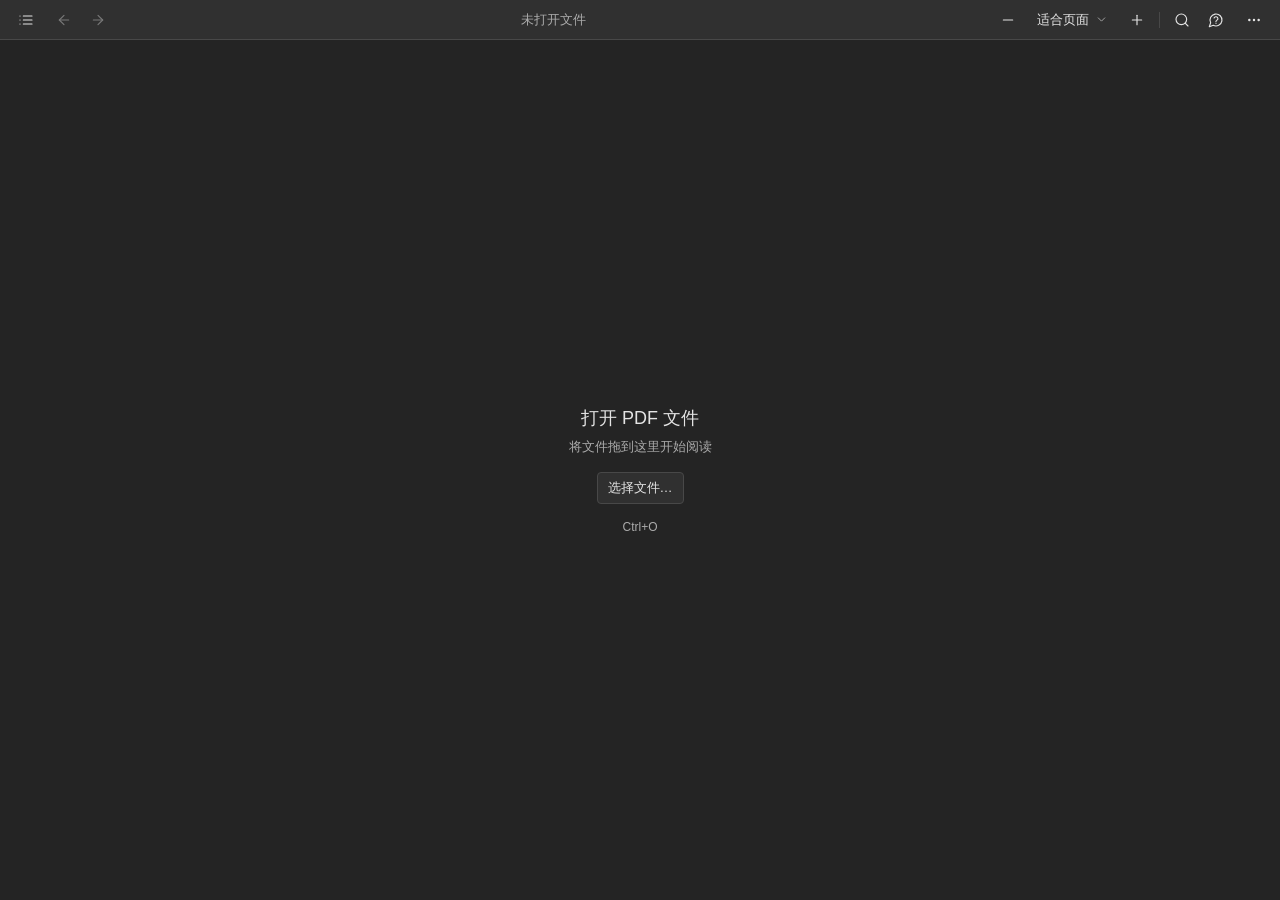
==== commit b70f5bb1: "feat: improve PDF Q&A, export and loading feedback Add conversation history with context-budget comp" ====
--- a/web/index.html
+++ b/web/index.html
@@ -1,85 +1,121 @@
-<!DOCTYPE html>
-<html lang="zh-CN">
-  <head>
-    <meta charset="UTF-8" />
-    <meta name="viewport" content="width=device-width, initial-scale=1.0" />
-    <title>Fast PDF Viewer – AI Translation</title>
+<!DOCTYPE html>
+<html lang="zh-CN">
+  <head>
+    <meta charset="UTF-8" />
+    <meta name="viewport" content="width=device-width, initial-scale=1.0" />
+    <title>Fast PDF Viewer – AI Translation</title>
     <link rel="icon" type="image/svg+xml" href="./favicon-v2.svg" />
-    <script src="./js/theme.js"></script>
-    <link rel="stylesheet" href="./vendor/pdfjs/web/pdf_viewer.css" />
-    <link rel="stylesheet" href="./styles.css" />
-  </head>
-  <body>
-    <svg class="icon-sprite" xmlns="http://www.w3.org/2000/svg" aria-hidden="true">
-      <symbol id="i-folder-open" viewBox="0 0 24 24">
-        <path d="m6 14 1.45-2.9A2 2 0 0 1 9.24 10H20a2 2 0 0 1 1.94 2.5l-1.55 6a2 2 0 0 1-1.94 1.5H4a2 2 0 0 1-2-2V5c0-1.1.9-2 2-2h3.93a2 2 0 0 1 1.66.9l.82 1.2a2 2 0 0 0 1.66.9H18a2 2 0 0 1 2 2v2" />
-      </symbol>
-      <symbol id="i-external-link" viewBox="0 0 24 24">
-        <path d="M15 3h6v6" />
-        <path d="M10 14 21 3" />
-        <path d="M18 13v6a2 2 0 0 1-2 2H5a2 2 0 0 1-2-2V8a2 2 0 0 1 2-2h6" />
-      </symbol>
-      <symbol id="i-outline" viewBox="0 0 24 24">
-        <path d="M8 6h13" />
-        <path d="M8 12h13" />
-        <path d="M8 18h13" />
-        <path d="M3 6h.01" />
-        <path d="M3 12h.01" />
-        <path d="M3 18h.01" />
-      </symbol>
-      <symbol id="i-arrow-left" viewBox="0 0 24 24">
-        <path d="m12 19-7-7 7-7" />
-        <path d="M19 12H5" />
-      </symbol>
-      <symbol id="i-arrow-right" viewBox="0 0 24 24">
-        <path d="M5 12h14" />
-        <path d="m12 5 7 7-7 7" />
-      </symbol>
-      <symbol id="i-chevron-up" viewBox="0 0 24 24">
-        <path d="m18 15-6-6-6 6" />
-      </symbol>
-      <symbol id="i-chevron-down" viewBox="0 0 24 24">
-        <path d="m6 9 6 6 6-6" />
-      </symbol>
-      <symbol id="i-disclosure" viewBox="0 0 16 16">
-        <path d="M3.6 2.2 14 8 3.6 13.8z" />
-      </symbol>
-      <symbol id="i-list-tree" viewBox="0 0 24 24">
-        <path d="m6 6 6 6 6-6" />
-        <path d="m6 12 6 6 6-6" />
-      </symbol>
-      <symbol id="i-list-collapse" viewBox="0 0 24 24">
-        <path d="m18 18-6-6-6 6" />
-        <path d="m18 12-6-6-6 6" />
-      </symbol>
-      <symbol id="i-minus" viewBox="0 0 24 24">
-        <path d="M5 12h14" />
-      </symbol>
-      <symbol id="i-plus" viewBox="0 0 24 24">
-        <path d="M5 12h14" />
-        <path d="M12 5v14" />
-      </symbol>
-      <symbol id="i-search" viewBox="0 0 24 24">
-        <circle cx="11" cy="11" r="8" />
-        <path d="m21 21-4.3-4.3" />
-      </symbol>
-      <symbol id="i-ask" viewBox="0 0 24 24">
-        <circle cx="12" cy="12" r="9" />
-        <path d="M9.1 9a3 3 0 0 1 5.8 1c0 2-3 2.5-3 4.5" />
-        <path d="M12 17h.01" />
-      </symbol>
-      <symbol id="i-settings" viewBox="0 0 24 24">
-        <path d="M12.22 2h-.44a2 2 0 0 0-2 2v.18a2 2 0 0 1-1 1.73l-.43.25a2 2 0 0 1-2 0l-.15-.08a2 2 0 0 0-2.73.73l-.22.38a2 2 0 0 0 .73 2.73l.15.1a2 2 0 0 1 1 1.72v.51a2 2 0 0 1-1 1.74l-.15.09a2 2 0 0 0-.73 2.73l.22.38a2 2 0 0 0 2.73.73l.15-.08a2 2 0 0 1 2 0l.43.25a2 2 0 0 1 1 1.73V20a2 2 0 0 0 2 2h.44a2 2 0 0 0 2-2v-.18a2 2 0 0 1 1-1.73l.43-.25a2 2 0 0 1 2 0l.15.08a2 2 0 0 0 2.73-.73l.22-.39a2 2 0 0 0-.73-2.73l-.15-.08a2 2 0 0 1-1-1.74v-.5a2 2 0 0 1 1-1.74l.15-.09a2 2 0 0 0 .73-2.73l-.22-.38a2 2 0 0 0-2.73-.73l-.15.08a2 2 0 0 1-2 0l-.43-.25a2 2 0 0 1-1-1.73V4a2 2 0 0 0-2-2z" />
-        <circle cx="12" cy="12" r="3" />
-      </symbol>
-      <symbol id="i-more" viewBox="0 0 24 24">
-        <circle cx="5" cy="12" r="1" />
-        <circle cx="12" cy="12" r="1" />
-        <circle cx="19" cy="12" r="1" />
-      </symbol>
+    <script src="./js/theme.js"></script>
+    <link rel="stylesheet" href="./vendor/pdfjs/web/pdf_viewer.css" />
+    <link rel="stylesheet" href="./styles.css" />
+  </head>
+  <body>
+    <svg class="icon-sprite" xmlns="http://www.w3.org/2000/svg" aria-hidden="true">
+      <symbol id="i-folder-open" viewBox="0 0 24 24">
+        <path d="m6 14 1.45-2.9A2 2 0 0 1 9.24 10H20a2 2 0 0 1 1.94 2.5l-1.55 6a2 2 0 0 1-1.94 1.5H4a2 2 0 0 1-2-2V5c0-1.1.9-2 2-2h3.93a2 2 0 0 1 1.66.9l.82 1.2a2 2 0 0 0 1.66.9H18a2 2 0 0 1 2 2v2" />
+      </symbol>
+      <symbol id="i-external-link" viewBox="0 0 24 24">
+        <path d="M15 3h6v6" />
+        <path d="M10 14 21 3" />
+        <path d="M18 13v6a2 2 0 0 1-2 2H5a2 2 0 0 1-2-2V8a2 2 0 0 1 2-2h6" />
+      </symbol>
+      <symbol id="i-outline" viewBox="0 0 24 24">
+        <path d="M8 6h13" />
+        <path d="M8 12h13" />
+        <path d="M8 18h13" />
+        <path d="M3 6h.01" />
+        <path d="M3 12h.01" />
+        <path d="M3 18h.01" />
+      </symbol>
+      <symbol id="i-arrow-left" viewBox="0 0 24 24">
+        <path d="m12 19-7-7 7-7" />
+        <path d="M19 12H5" />
+      </symbol>
+      <symbol id="i-arrow-right" viewBox="0 0 24 24">
+        <path d="M5 12h14" />
+        <path d="m12 5 7 7-7 7" />
+      </symbol>
+      <symbol id="i-arrow-up" viewBox="0 0 24 24">
+        <path d="M12 19V5" />
+        <path d="m5 12 7-7 7 7" />
+      </symbol>
+      <symbol id="i-stop" viewBox="0 0 24 24">
+        <rect x="7" y="7" width="10" height="10" rx="2" />
+      </symbol>
+      <symbol id="i-download" viewBox="0 0 24 24">
+        <path d="M12 3v12m-5-5 5 5 5-5" />
+        <path d="M4 16v4a1 1 0 0 0 1 1h14a1 1 0 0 0 1-1v-4" />
+      </symbol>
+      <symbol id="i-save" viewBox="0 0 24 24">
+        <path d="M19 21H5a2 2 0 0 1-2-2V5a2 2 0 0 1 2-2h12l4 4v12a2 2 0 0 1-2 2Z" />
+        <path d="M7 3v6h10V3M7 21v-8h10v8" />
+      </symbol>
+      <symbol id="i-chevron-up" viewBox="0 0 24 24">
+        <path d="m18 15-6-6-6 6" />
+      </symbol>
+      <symbol id="i-chevron-down" viewBox="0 0 24 24">
+        <path d="m6 9 6 6 6-6" />
+      </symbol>
+      <symbol id="i-disclosure" viewBox="0 0 16 16">
+        <path d="M3.6 2.2 14 8 3.6 13.8z" />
+      </symbol>
+      <symbol id="i-list-tree" viewBox="0 0 24 24">
+        <path d="m6 6 6 6 6-6" />
+        <path d="m6 12 6 6 6-6" />
+      </symbol>
+      <symbol id="i-list-collapse" viewBox="0 0 24 24">
+        <path d="m18 18-6-6-6 6" />
+        <path d="m18 12-6-6-6 6" />
+      </symbol>
+      <symbol id="i-minus" viewBox="0 0 24 24">
+        <path d="M5 12h14" />
+      </symbol>
+      <symbol id="i-plus" viewBox="0 0 24 24">
+        <path d="M5 12h14" />
+        <path d="M12 5v14" />
+      </symbol>
+      <symbol id="i-search" viewBox="0 0 24 24">
+        <circle cx="11" cy="11" r="8" />
+        <path d="m21 21-4.3-4.3" />
+      </symbol>
+      <symbol id="i-ask" viewBox="0 0 24 24">
+        <circle cx="12" cy="12" r="9" />
+        <path d="M9.1 9a3 3 0 0 1 5.8 1c0 2-3 2.5-3 4.5" />
+        <path d="M12 17h.01" />
+      </symbol>
+      <symbol id="i-chat-question" viewBox="0 0 24 24">
+        <path d="M7.9 20A9 9 0 1 0 4 16.1L2 22Z" />
+        <path d="M9.1 9a3 3 0 0 1 5.8 1c0 2-3 2.5-3 4.5" />
+        <path d="M12 17h.01" />
+      </symbol>
+      <symbol id="i-tokens" viewBox="0 0 24 24">
+        <ellipse cx="12" cy="6" rx="8" ry="3" />
+        <path d="M4 6v6c0 1.7 3.6 3 8 3s8-1.3 8-3V6" />
+        <path d="M4 12v6c0 1.7 3.6 3 8 3s8-1.3 8-3v-6" />
+      </symbol>
+      <symbol id="i-settings" viewBox="0 0 24 24">
+        <path d="M12.22 2h-.44a2 2 0 0 0-2 2v.18a2 2 0 0 1-1 1.73l-.43.25a2 2 0 0 1-2 0l-.15-.08a2 2 0 0 0-2.73.73l-.22.38a2 2 0 0 0 .73 2.73l.15.1a2 2 0 0 1 1 1.72v.51a2 2 0 0 1-1 1.74l-.15.09a2 2 0 0 0-.73 2.73l.22.38a2 2 0 0 0 2.73.73l.15-.08a2 2 0 0 1 2 0l.43.25a2 2 0 0 1 1 1.73V20a2 2 0 0 0 2 2h.44a2 2 0 0 0 2-2v-.18a2 2 0 0 1 1-1.73l.43-.25a2 2 0 0 1 2 0l.15.08a2 2 0 0 0 2.73-.73l.22-.39a2 2 0 0 0-.73-2.73l-.15-.08a2 2 0 0 1-1-1.74v-.5a2 2 0 0 1 1-1.74l.15-.09a2 2 0 0 0 .73-2.73l-.22-.38a2 2 0 0 0-2.73-.73l-.15.08a2 2 0 0 1-2 0l-.43-.25a2 2 0 0 1-1-1.73V4a2 2 0 0 0-2-2z" />
+        <circle cx="12" cy="12" r="3" />
+      </symbol>
+      <symbol id="i-more" viewBox="0 0 24 24">
+        <circle cx="5" cy="12" r="1" />
+        <circle cx="12" cy="12" r="1" />
+        <circle cx="19" cy="12" r="1" />
+      </symbol>
       <symbol id="i-copy" viewBox="0 0 24 24">
         <rect width="14" height="14" x="8" y="8" rx="2" ry="2" />
         <path d="M4 16c-1.1 0-2-.9-2-2V4c0-1.1.9-2 2-2h10c1.1 0 2 .9 2 2" />
+      </symbol>
+      <symbol id="i-retry" viewBox="0 0 24 24">
+        <path d="M3 12a9 9 0 1 0 9-9 9.75 9.75 0 0 0-6.74 2.74L3 8" />
+        <path d="M3 3v5h5" />
+      </symbol>
+      <symbol id="i-trash" viewBox="0 0 24 24">
+        <path d="M3 6h18" />
+        <path d="M8 6V4h8v2" />
+        <path d="M19 6v14a2 2 0 0 1-2 2H7a2 2 0 0 1-2-2V6" />
+        <path d="M10 11v6" />
+        <path d="M14 11v6" />
       </symbol>
       <symbol id="i-check" viewBox="0 0 24 24">
         <path d="m5 12 4 4L19 6" />
@@ -107,336 +143,443 @@
         <circle cx="15" cy="19" r="1" />
       </symbol>
       <symbol id="i-x" viewBox="0 0 24 24">
-        <path d="M18 6 6 18" />
-        <path d="m6 6 12 12" />
-      </symbol>
-      <symbol id="i-sun" viewBox="0 0 24 24">
-        <circle cx="12" cy="12" r="4" />
-        <path d="M12 2v2m0 16v2M2 12h2m16 0h2M5 5l1.5 1.5m11 11L19 19M5 19l1.5-1.5m11-11L19 5" />
-      </symbol>
-      <symbol id="i-moon" viewBox="0 0 24 24">
-        <path d="M20.5 13A8.5 8.5 0 0 1 11 3.5 8.5 8.5 0 1 0 20.5 13Z" />
-      </symbol>
-    </svg>
-    <div id="app">
-      <header class="toolbar">
-        <div class="toolbar-left">
+        <path d="M18 6 6 18" />
+        <path d="m6 6 12 12" />
+      </symbol>
+      <symbol id="i-sun" viewBox="0 0 24 24">
+        <circle cx="12" cy="12" r="4" />
+        <path d="M12 2v2m0 16v2M2 12h2m16 0h2M5 5l1.5 1.5m11 11L19 19M5 19l1.5-1.5m11-11L19 5" />
+      </symbol>
+      <symbol id="i-moon" viewBox="0 0 24 24">
+        <path d="M20.5 13A8.5 8.5 0 0 1 11 3.5 8.5 8.5 0 1 0 20.5 13Z" />
+      </symbol>
+    </svg>
+    <div id="app">
+      <header class="toolbar">
+        <div class="toolbar-left">
           <span class="tb-group" role="group" aria-label="文件与导航" data-i18n-aria="fileNavigation">
-            <button id="btn-sidebar" class="btn toolbar-ghost icon" title="显示/隐藏目录侧栏" data-i18n-title="toggleSidebar" aria-label="显示/隐藏目录侧栏" data-i18n-aria="toggleSidebar" aria-pressed="false"><svg class="icon" aria-hidden="true"><use href="#i-outline" /></svg></button>
-          </span>
-          <span class="tb-group toolbar-history" role="group" aria-label="阅读历史" data-i18n-aria="readingHistory">
-            <button id="btn-back" class="btn toolbar-ghost icon" title="返回（鼠标侧键 / Alt+← / Backspace）" data-i18n-title="backHint" aria-label="返回" data-i18n-aria="back" disabled><svg class="icon" aria-hidden="true"><use href="#i-arrow-left" /></svg></button>
-            <button id="btn-forward" class="btn toolbar-ghost icon" title="前进（鼠标侧键 / Alt+→）" data-i18n-title="forwardHint" aria-label="前进" data-i18n-aria="forward" disabled><svg class="icon" aria-hidden="true"><use href="#i-arrow-right" /></svg></button>
-          </span>
-          <span id="page-divider" class="tb-divider" aria-hidden="true" hidden></span>
+            <button id="btn-sidebar" class="btn toolbar-ghost icon" title="显示/隐藏目录侧栏" data-i18n-title="toggleSidebar" aria-label="显示/隐藏目录侧栏" data-i18n-aria="toggleSidebar" aria-pressed="false"><svg class="icon" aria-hidden="true"><use href="#i-outline" /></svg></button>
+          </span>
+          <span class="tb-group toolbar-history" role="group" aria-label="阅读历史" data-i18n-aria="readingHistory">
+            <button id="btn-back" class="btn toolbar-ghost icon" title="返回（鼠标侧键 / Alt+← / Backspace）" data-i18n-title="backHint" aria-label="返回" data-i18n-aria="back" disabled><svg class="icon" aria-hidden="true"><use href="#i-arrow-left" /></svg></button>
+            <button id="btn-forward" class="btn toolbar-ghost icon" title="前进（鼠标侧键 / Alt+→）" data-i18n-title="forwardHint" aria-label="前进" data-i18n-aria="forward" disabled><svg class="icon" aria-hidden="true"><use href="#i-arrow-right" /></svg></button>
+          </span>
+          <span id="page-divider" class="tb-divider" aria-hidden="true" hidden></span>
           <span id="page-controls" class="tb-group" role="group" aria-label="页码" data-i18n-aria="pageNumber" hidden>
             <label class="page-box" title="输入页码后回车跳转" data-i18n-title="pageJump">
               <input id="page-input" class="page-input" type="text" inputmode="numeric" pattern="[0-9]*" value="—" aria-label="当前页码" data-i18n-aria="currentPage" disabled />
-              <span class="page-total"><span aria-hidden="true">/</span><b id="page-count">—</b></span>
-            </label>
-          </span>
-        </div>
-        <div class="toolbar-center">
-          <button id="doc-title" class="doc-title" type="button" title="未打开文件" aria-controls="doc-title-popover" aria-expanded="false">未打开文件</button>
-        </div>
-        <div class="toolbar-right">
+              <span class="page-total"><span aria-hidden="true">/</span><b id="page-count">—</b></span>
+            </label>
+          </span>
+        </div>
+        <div class="toolbar-center">
+          <button id="doc-title" class="doc-title" type="button" title="未打开文件" aria-controls="doc-title-popover" aria-expanded="false">未打开文件</button>
+        </div>
+        <div class="toolbar-right">
           <span class="tb-group" role="group" aria-label="缩放" data-i18n-aria="zoom">
-            <button id="btn-zoom-out" class="btn toolbar-ghost icon" title="缩小 (Ctrl+-)" aria-label="缩小"><svg class="icon" aria-hidden="true"><use href="#i-minus" /></svg></button>
-            <span id="zoom-picker" class="zoom-picker">
+            <button id="btn-zoom-out" class="btn toolbar-ghost icon" title="缩小 (Ctrl+-)" aria-label="缩小"><svg class="icon" aria-hidden="true"><use href="#i-minus" /></svg></button>
+            <span id="zoom-picker" class="zoom-picker">
               <button id="zoom-button" class="btn toolbar-ghost has-icon" type="button" title="缩放" data-i18n-title="zoom" aria-haspopup="menu" aria-expanded="false" aria-controls="zoom-menu">
-                <span id="zoom-label">适合页面</span><svg class="icon chevron" aria-hidden="true"><use href="#i-chevron-down" /></svg>
-              </button>
+                <span id="zoom-label">适合页面</span><svg class="icon chevron" aria-hidden="true"><use href="#i-chevron-down" /></svg>
+              </button>
               <span id="zoom-menu" class="zoom-menu" role="menu" aria-label="缩放" data-i18n-aria="zoom" hidden></span>
               <select id="zoom-select" title="缩放" data-i18n-title="zoom" hidden>
-                <option value="page-width" data-i18n="fitWidth">适合宽度</option>
-                <option value="page-fit" data-i18n="fitPage" selected>适合页面</option>
-                <option value="100">100%</option>
-                <option value="125">125%</option>
-                <option value="150">150%</option>
-                <option value="200">200%</option>
-                <option value="250">250%</option>
-              </select>
-            </span>
-            <button id="btn-zoom-in" class="btn toolbar-ghost icon" title="放大 (Ctrl+=)" aria-label="放大"><svg class="icon" aria-hidden="true"><use href="#i-plus" /></svg></button>
-          </span>
-          <span class="tb-divider" aria-hidden="true"></span>
+                <option value="page-width" data-i18n="fitWidth">适合宽度</option>
+                <option value="page-fit" data-i18n="fitPage" selected>适合页面</option>
+                <option value="100">100%</option>
+                <option value="125">125%</option>
+                <option value="150">150%</option>
+                <option value="200">200%</option>
+                <option value="250">250%</option>
+              </select>
+            </span>
+            <button id="btn-zoom-in" class="btn toolbar-ghost icon" title="放大 (Ctrl+=)" aria-label="放大"><svg class="icon" aria-hidden="true"><use href="#i-plus" /></svg></button>
+          </span>
+          <span class="tb-divider" aria-hidden="true"></span>
           <span class="tb-group" role="group" aria-label="搜索" data-i18n-aria="search">
-            <button id="btn-search-toggle" class="btn toolbar-ghost icon" type="button" title="搜索 (Ctrl+F)" aria-label="搜索" aria-controls="search-pane" aria-expanded="false"><svg class="icon" aria-hidden="true"><use href="#i-search" /></svg></button>
-            <button id="btn-ask-toggle" class="btn toolbar-ghost icon ask-toggle" type="button" title="问答 (beta)" data-i18n-title="ask" aria-label="问答 (beta)" data-i18n-aria="ask" aria-controls="ask-pane" aria-expanded="false"><svg class="icon" aria-hidden="true"><use href="#i-ask" /></svg></button>
-          </span>
-          <span class="toolbar-more">
-            <button id="btn-toolbar-more" class="btn toolbar-ghost icon toolbar-more-button" type="button" title="更多" data-i18n-title="more" aria-label="更多" data-i18n-aria="more" aria-haspopup="true" aria-expanded="false" aria-controls="toolbar-more-menu"><svg class="icon" aria-hidden="true"><use href="#i-more" /></svg></button>
-            <span id="toolbar-more-menu" class="toolbar-more-menu" role="group" aria-label="更多" data-i18n-aria="more" aria-hidden="true">
-              <button id="btn-open" class="btn toolbar-ghost has-icon" type="button" title="打开 PDF (Ctrl+O)" hidden><svg class="icon" aria-hidden="true"><use href="#i-folder-open" /></svg><span data-i18n="open">打开</span></button>
-              <button id="btn-doc-title-menu" class="btn toolbar-ghost has-icon" type="button" title="查看完整文件名" aria-label="查看完整文件名" aria-controls="doc-title-popover" aria-expanded="false"><svg class="icon" aria-hidden="true"><use href="#i-folder-open" /></svg><span id="doc-title-menu-label" class="toolbar-menu-label">查看完整文件名</span></button>
-              <button id="btn-original-pdf" class="btn toolbar-ghost has-icon" type="button" hidden title="用浏览器自带的 PDF 阅读器打开" data-i18n-title="openOriginalPdf" aria-label="用浏览器打开" data-i18n-aria="originalPdf"><svg class="icon" aria-hidden="true"><use href="#i-external-link" /></svg><span class="toolbar-menu-label" data-i18n="originalPdf">用浏览器打开</span></button>
-              <button id="btn-doc-properties" class="btn toolbar-ghost has-icon" type="button" hidden title="文档属性" data-i18n-title="documentProperties" aria-label="文档属性" data-i18n-aria="documentProperties"><svg class="icon" aria-hidden="true"><use href="#i-info" /></svg><span class="toolbar-menu-label" data-i18n="documentProperties">文档属性</span></button>
-              <span class="tb-divider" aria-hidden="true"></span>
-              <button id="btn-theme" class="btn toolbar-ghost icon" type="button" title="切换到浅色主题" aria-label="切换到浅色主题"><svg class="icon" aria-hidden="true"><use id="theme-icon" href="#i-sun" /></svg></button>
-              <button id="btn-settings" class="btn toolbar-ghost icon" title="设置" data-i18n-title="settings" aria-label="设置" data-i18n-aria="settings"><svg class="icon" aria-hidden="true"><use href="#i-settings" /></svg></button>
-            </span>
-          </span>
-        </div>
-        <div id="doc-title-popover" class="doc-title-popover" role="dialog" aria-label="文件名与当前章节" data-i18n-aria="documentLocation" hidden></div>
-      </header>
-
-      <div class="workspace sidebar-collapsed rail-collapsed">
+            <button id="btn-search-toggle" class="btn toolbar-ghost icon" type="button" title="搜索 (Ctrl+F)" aria-label="搜索" aria-controls="search-pane" aria-expanded="false"><svg class="icon" aria-hidden="true"><use href="#i-search" /></svg></button>
+            <button id="btn-ask-toggle" class="btn toolbar-ghost icon ask-toggle" type="button" title="问答 (beta)" data-i18n-title="ask" aria-label="问答 (beta)" data-i18n-aria="ask" aria-controls="ask-pane" aria-expanded="false"><svg class="icon" aria-hidden="true"><use href="#i-chat-question" /></svg></button>
+          </span>
+          <button id="btn-save-pdf" class="btn toolbar-ghost icon" type="button" hidden disabled title="下载 PDF (Ctrl+S)" aria-label="下载 PDF (Ctrl+S)"><svg class="icon" aria-hidden="true"><use id="pdf-save-icon" href="#i-download" /></svg></button>
+          <span class="toolbar-more">
+            <button id="btn-toolbar-more" class="btn toolbar-ghost icon toolbar-more-button" type="button" title="更多" data-i18n-title="more" aria-label="更多" data-i18n-aria="more" aria-haspopup="true" aria-expanded="false" aria-controls="toolbar-more-menu"><svg class="icon" aria-hidden="true"><use href="#i-more" /></svg></button>
+            <span id="toolbar-more-menu" class="toolbar-more-menu" role="group" aria-label="更多" data-i18n-aria="more" aria-hidden="true">
+              <button id="btn-open" class="btn toolbar-ghost has-icon" type="button" title="打开 PDF (Ctrl+O)" hidden><svg class="icon" aria-hidden="true"><use href="#i-folder-open" /></svg><span data-i18n="open">打开</span></button>
+              <button id="btn-doc-title-menu" class="btn toolbar-ghost has-icon" type="button" title="查看完整文件名" aria-label="查看完整文件名" aria-controls="doc-title-popover" aria-expanded="false"><svg class="icon" aria-hidden="true"><use href="#i-folder-open" /></svg><span id="doc-title-menu-label" class="toolbar-menu-label">查看完整文件名</span></button>
+              <button id="btn-original-pdf" class="btn toolbar-ghost has-icon" type="button" hidden title="用浏览器自带的 PDF 阅读器打开" data-i18n-title="openOriginalPdf" aria-label="用浏览器打开" data-i18n-aria="originalPdf"><svg class="icon" aria-hidden="true"><use href="#i-external-link" /></svg><span class="toolbar-menu-label" data-i18n="originalPdf">用浏览器打开</span></button>
+              <button id="btn-doc-properties" class="btn toolbar-ghost has-icon" type="button" hidden title="文档属性" data-i18n-title="documentProperties" aria-label="文档属性" data-i18n-aria="documentProperties"><svg class="icon" aria-hidden="true"><use href="#i-info" /></svg><span class="toolbar-menu-label" data-i18n="documentProperties">文档属性</span></button>
+              <span class="tb-divider" aria-hidden="true"></span>
+              <button id="btn-theme" class="btn toolbar-ghost icon" type="button" title="切换到浅色主题" aria-label="切换到浅色主题"><svg class="icon" aria-hidden="true"><use id="theme-icon" href="#i-sun" /></svg></button>
+              <button id="btn-settings" class="btn toolbar-ghost icon" title="设置" data-i18n-title="settings" aria-label="设置" data-i18n-aria="settings"><svg class="icon" aria-hidden="true"><use href="#i-settings" /></svg></button>
+            </span>
+          </span>
+        </div>
+        <div id="doc-title-popover" class="doc-title-popover" role="dialog" aria-label="文件名与当前章节" data-i18n-aria="documentLocation" hidden></div>
+      </header>
+
+      <div class="workspace sidebar-collapsed rail-collapsed">
         <aside id="sidebar" class="sidebar" aria-hidden="true" inert>
           <div class="sidebar-inner">
-            <div class="sidebar-head">
+            <div class="sidebar-head">
               <div class="sidebar-tabs" role="tablist" aria-label="侧栏模式" data-i18n-aria="sidebarMode">
                 <button id="sidebar-tab-outline" class="sidebar-tab" type="button" role="tab" aria-selected="true" data-i18n="outline">目录</button>
                 <button id="sidebar-tab-search" class="sidebar-tab" type="button" role="tab" aria-selected="false" data-i18n="search">搜索</button>
                 <button id="sidebar-tab-ask" class="sidebar-tab" type="button" role="tab" aria-selected="false" data-i18n="ask">问答 (beta)</button>
-              </div>
-              <span class="outline-pane-title" data-i18n="outline">目录</span>
-              <span id="outline-tree-actions" class="outline-tree-actions" hidden>
+              </div>
+              <span class="outline-pane-title" data-i18n="outline">目录</span>
+              <span id="outline-tree-actions" class="outline-tree-actions" hidden>
                 <button id="btn-outline-expand-all" class="btn toolbar-ghost icon tiny" type="button" title="全部展开" data-i18n-title="expandAll" aria-label="全部展开" data-i18n-aria="expandAll"><svg class="icon" aria-hidden="true"><use href="#i-list-tree" /></svg></button>
                 <button id="btn-outline-collapse-all" class="btn toolbar-ghost icon tiny" type="button" title="全部折叠" data-i18n-title="collapseAll" aria-label="全部折叠" data-i18n-aria="collapseAll"><svg class="icon" aria-hidden="true"><use href="#i-list-collapse" /></svg></button>
-              </span>
+              </span>
               <button id="btn-sidebar-close" class="btn toolbar-ghost icon tiny" type="button" title="关闭侧栏" data-i18n-title="closeSidebar" aria-label="关闭侧栏" data-i18n-aria="closeSidebar"><svg class="icon" aria-hidden="true"><use href="#i-x" /></svg></button>
-            </div>
+            </div>
             <div id="outline-pane" class="sidebar-pane active" role="tree" aria-label="文档目录" data-i18n-aria="documentOutline"></div>
-            <div id="search-pane" class="sidebar-pane">
-              <div class="search-controls">
-                <div class="search-box" id="search-box">
-                  <svg class="icon search-icon" aria-hidden="true"><use href="#i-search" /></svg>
+            <div id="search-pane" class="sidebar-pane">
+              <div class="search-controls">
+                <div class="search-box" id="search-box">
+                  <svg class="icon search-icon" aria-hidden="true"><use href="#i-search" /></svg>
                   <input id="search-input" type="search" placeholder="搜索文档" data-i18n-placeholder="searchDocument" aria-label="搜索文档" data-i18n-aria="searchDocument" autocomplete="off" />
                   <button id="search-clear" class="search-clear" type="button" title="清除搜索" data-i18n-title="clearSearch" aria-label="清除搜索" data-i18n-aria="clearSearch" hidden><svg class="icon" aria-hidden="true"><use href="#i-x" /></svg></button>
-                </div>
-              <div class="search-pane-bar">
-                <span class="search-options" role="group" aria-label="搜索选项" data-i18n-aria="searchOptions">
-                  <button id="search-match-case" class="search-option" type="button" title="区分大小写" data-i18n-title="matchCase" aria-label="区分大小写" data-i18n-aria="matchCase" aria-pressed="false">Aa</button>
-                  <button id="search-whole-word" class="search-option" type="button" title="全词匹配" data-i18n-title="wholeWord" aria-label="全词匹配" data-i18n-aria="wholeWord" aria-pressed="false"><span class="whole-word-label">ab</span></button>
-                </span>
-                <span id="search-count" class="search-count" hidden></span>
-                <span class="search-pane-nav">
+                </div>
+              <div class="search-pane-bar">
+                <span class="search-options" role="group" aria-label="搜索选项" data-i18n-aria="searchOptions">
+                  <button id="search-match-case" class="search-option" type="button" title="区分大小写" data-i18n-title="matchCase" aria-label="区分大小写" data-i18n-aria="matchCase" aria-pressed="false">Aa</button>
+                  <button id="search-whole-word" class="search-option" type="button" title="全词匹配" data-i18n-title="wholeWord" aria-label="全词匹配" data-i18n-aria="wholeWord" aria-pressed="false"><span class="whole-word-label">ab</span></button>
+                </span>
+                <span id="search-count" class="search-count" hidden></span>
+                <span class="search-pane-nav">
                   <button id="search-prev" class="btn toolbar-ghost icon tiny" type="button" title="上一个 (Shift+Enter)" data-i18n-title="previousHint" aria-label="上一个" data-i18n-aria="previous" disabled><svg class="icon" aria-hidden="true"><use href="#i-chevron-up" /></svg></button>
                   <button id="search-next" class="btn toolbar-ghost icon tiny" type="button" title="下一个 (Enter)" data-i18n-title="nextHint" aria-label="下一个" data-i18n-aria="next" disabled><svg class="icon" aria-hidden="true"><use href="#i-chevron-down" /></svg></button>
-                </span>
-              </div>
-              </div>
-              <div id="search-list" class="search-list"></div>
+                </span>
+              </div>
+              </div>
+              <div id="search-list" class="search-list"></div>
             </div>
             <div id="ask-pane" class="sidebar-pane">
-              <div class="ask-controls">
-                <label class="ask-label" for="ask-input" data-i18n="askDocument">问这份文档</label>
-                <textarea id="ask-input" class="ask-input" rows="3" placeholder="问这份 PDF，例如总结一下、冷却水规格在哪" data-i18n-placeholder="askPrompt" aria-label="问这份文档" data-i18n-aria="askDocument"></textarea>
-                <div class="ask-actions">
-                  <button id="ask-submit" class="btn primary tiny" type="button" data-i18n="askSubmit">提问</button>
-                  <button id="ask-stop" class="btn toolbar-ghost tiny" type="button" data-i18n="askStop" hidden>停止</button>
+              <div id="ask-thread" class="ask-thread">
+                <div id="ask-empty" class="ask-empty">
+                  <svg class="icon ask-empty-icon" aria-hidden="true"><use href="#i-chat-question" /></svg>
+                  <p class="ask-empty-title" data-i18n="askEmptyTitle">关于这份 PDF，你想了解什么？</p>
+                  <p class="ask-empty-hint" data-i18n="askEmptyHint">可以帮你总结内容、查找参数或解答技术问题</p>
                 </div>
-                <p id="ask-status" class="ask-status" role="status" aria-live="polite" hidden></p>
-              </div>
-              <div id="ask-empty" class="empty-side" data-i18n="askPrompt">问这份 PDF，例如总结一下、冷却水规格在哪</div>
-              <div id="ask-result" class="ask-result" hidden>
-                <details id="ask-thinking-wrap" class="thinking-fold" hidden>
-                  <summary data-i18n="thinkingProcess">思考过程</summary>
-                  <pre id="ask-thinking" class="thinking-body"></pre>
-                </details>
-                <div class="ask-answer-label" data-i18n="askAnswer">答案</div>
-                <div id="ask-answer" class="ask-answer"></div>
-                <div id="ask-citations-wrap" class="ask-citations-wrap" hidden>
-                  <div class="ask-answer-label" data-i18n="askCitations">引用</div>
-                  <div id="ask-citations" class="search-list ask-citations"></div>
+                <div id="ask-turns" class="ask-turns"></div>
+              </div>
+              <div class="ask-composer">
+                <div class="ask-compose">
+                  <div class="ask-input-wrap">
+                    <textarea id="ask-input" class="ask-input" rows="1" aria-label="问这份文档" data-i18n-aria="askDocument"></textarea>
+                    <span class="ask-input-placeholder" aria-hidden="true" data-i18n="askPrompt">输入你的问题...</span>
+                  </div>
+                  <div class="ask-compose-actions">
+                    <span id="ask-more" class="ask-more" hidden>
+                      <button id="btn-ask-more" class="btn toolbar-ghost icon tiny" type="button" title="更多" data-i18n-title="more" aria-label="更多" data-i18n-aria="more" aria-haspopup="menu" aria-expanded="false" aria-controls="ask-more-menu">
+                        <svg class="icon" aria-hidden="true"><use href="#i-more" /></svg>
+                      </button>
+                      <div id="ask-more-menu" class="ask-more-menu" role="menu" hidden>
+                        <button id="ask-clear" class="ask-more-item" type="button" role="menuitem" data-i18n-title="askClearHint" title="忘掉这份文档里刚问过的内容，下一问当作新的开始">
+                          <svg class="icon" aria-hidden="true"><use href="#i-trash" /></svg>
+                          <span data-i18n="askClear">清理</span>
+                        </button>
+                      </div>
+                    </span>
+                    <span class="ask-send-slot">
+                      <button id="ask-submit" class="ask-send" type="button" disabled data-i18n-title="askSubmit" data-i18n-aria="askSubmit" title="提问" aria-label="提问">
+                        <svg class="icon" aria-hidden="true"><use href="#i-arrow-up" /></svg>
+                      </button>
+                      <button id="ask-stop" class="ask-send is-stop" type="button" hidden data-i18n-title="askStop" data-i18n-aria="askStop" title="停止" aria-label="停止">
+                        <svg class="icon" aria-hidden="true"><use href="#i-stop" /></svg>
+                      </button>
+                    </span>
+                  </div>
                 </div>
-                <div id="ask-result-actions" class="ask-result-actions" hidden>
-                  <button id="ask-retry" class="btn toolbar-ghost tiny" type="button" data-i18n="retry">重试</button>
-                  <button id="ask-setup" class="btn toolbar-ghost tiny" type="button" data-i18n="setupTranslation" hidden>设置翻译</button>
+                <div class="ask-foot">
+                  <div id="ask-meter" class="ask-meter" hidden>
+                    <button id="ask-meter-summary" class="ask-meter-summary" type="button" aria-expanded="false" aria-controls="ask-meter-detail" data-i18n-title="askMeterHint" title="查看本次提问的 Token 与缓存">
+                      <svg class="icon" aria-hidden="true"><use href="#i-tokens" /></svg>
+                      <span id="ask-meter-summary-text" class="ask-meter-summary-text"></span>
+                    </button>
+                    <div id="ask-meter-detail" class="ask-meter-detail" hidden>
+                      <div class="ask-meter-head">
+                        <svg class="icon" aria-hidden="true"><use href="#i-tokens" /></svg>
+                        <span id="ask-meter-head-label" class="ask-meter-head-label" data-i18n="askMeterTokens">Token 用量</span>
+                        <span id="ask-meter-head-value" class="ask-meter-head-value"></span>
+                      </div>
+                      <dl id="ask-meter-rows" class="ask-meter-rows"></dl>
+                    </div>
+                  </div>
+                  <p id="ask-status" class="ask-status" role="status" aria-live="polite" hidden></p>
                 </div>
               </div>
+              <template id="ask-turn-template">
+                <article class="ask-turn">
+                  <p class="ask-turn-question"></p>
+                  <details id="ask-reading-wrap" class="ask-reading" hidden>
+                    <summary data-i18n="askReadingLog">读取记录</summary>
+                    <ol id="ask-reading-log"></ol>
+                  </details>
+                  <details id="ask-thinking-wrap" class="thinking-fold" hidden>
+                    <summary><span data-i18n="thinkingProcess">思考过程</span><span id="ask-thinking-status" class="thinking-state"></span><span id="ask-thinking-preview" class="thinking-preview"></span></summary>
+                    <pre id="ask-thinking" class="thinking-body"></pre>
+                  </details>
+                  <div class="ask-answer-label" data-i18n="askAnswer">回答</div>
+                  <div id="ask-answer" class="ask-answer" dir="auto"></div>
+                  <div class="ask-turn-actions" hidden>
+                    <button class="ask-icon-btn ask-copy" type="button" data-i18n-title="askCopy" data-i18n-aria="askCopy" title="复制回答" aria-label="复制回答">
+                      <svg class="icon ask-copy-icon" aria-hidden="true"><use href="#i-copy" /></svg>
+                      <svg class="icon ask-copy-done" aria-hidden="true"><use href="#i-check" /></svg>
+                    </button>
+                    <button class="ask-icon-btn ask-retry" type="button" data-i18n-title="retry" data-i18n-aria="retry" title="重试" aria-label="重试">
+                      <svg class="icon" aria-hidden="true"><use href="#i-retry" /></svg>
+                    </button>
+                    <button class="btn toolbar-ghost tiny ask-setup" type="button" data-i18n="setupTranslation" hidden>设置翻译</button>
+                  </div>
+                </article>
+              </template>
             </div>
           </div>
           <div id="sidebar-resize-handle" class="sidebar-resize-handle" role="separator" aria-orientation="vertical" aria-label="调整侧栏宽度" data-i18n-aria="resizeSidebar" aria-valuemin="272" aria-valuemax="480" aria-valuenow="272" tabindex="0"></div>
         </aside>
-        <main id="viewer-wrap" class="viewer-wrap">
-          <div id="viewer-status" class="viewer-status" hidden>
-            <p id="viewer-status-text" class="viewer-status-text" role="status"></p>
+        <main id="viewer-wrap" class="viewer-wrap">
+          <div id="viewer-status" class="viewer-status" hidden>
+            <p id="viewer-status-text" class="viewer-status-text" role="status"></p>
+            <div id="viewer-loading" class="viewer-loading" data-mode="indeterminate" hidden>
+              <div id="viewer-loading-track" class="viewer-loading-track" role="progressbar" aria-label="PDF 加载进度" aria-valuemin="0" aria-valuemax="100">
+                <div id="viewer-loading-fill" class="viewer-loading-fill"></div>
+              </div>
+              <p id="viewer-loading-detail" class="viewer-loading-detail"></p>
+            </div>
             <button id="viewer-status-action" class="btn primary" type="button" data-i18n="chooseAgain" hidden>重新选择文件</button>
-            <button id="viewer-status-restore" class="btn" type="button" data-i18n="restorePreviousDocument" hidden>返回上一文档</button>
-          </div>
-          <div id="drop-hint" class="drop-hint">
-            <div class="empty-state">
+            <button id="viewer-status-restore" class="btn" type="button" data-i18n="restorePreviousDocument" hidden>返回上一文档</button>
+          </div>
+          <div id="drop-hint" class="drop-hint">
+            <div class="empty-state">
               <h1 data-i18n="openPdfFile">打开 PDF 文件</h1>
               <p data-i18n="dropToRead">将文件拖到这里开始阅读</p>
               <button id="btn-open-empty" class="btn" type="button" data-i18n="chooseFile">选择文件…</button>
-              <p class="empty-shortcut">Ctrl+O</p>
-            </div>
-          </div>
-          <div id="pages" class="pages pdfViewer"></div>
-          <div id="reading-notice" class="reading-notice" role="status" hidden>
-            <span id="reading-notice-text" class="reading-notice-text"></span>
-            <button id="btn-reading-start" class="link-btn reading-notice-action" type="button" data-i18n="backToStart">回到开头</button>
-            <button id="btn-reading-notice-close" class="btn toolbar-ghost icon tiny reading-notice-close" type="button" title="关闭提示" data-i18n-title="dismissNotice" aria-label="关闭提示" data-i18n-aria="dismissNotice"><svg class="icon" aria-hidden="true"><use href="#i-x" /></svg></button>
-          </div>
-        </main>
-        <aside id="rail" class="rail" aria-hidden="true" inert>
-          <div id="rail-resize-handle" class="rail-resize-handle" role="separator" aria-orientation="vertical" aria-label="调整右侧栏宽度" data-i18n-aria="resizeRail" aria-valuemin="272" aria-valuemax="480" aria-valuenow="272" tabindex="0"></div>
-          <div class="rail-inner">
-            <div class="sidebar-head rail-head">
-              <div class="sidebar-tabs" role="tablist" aria-label="右侧栏模式" data-i18n-aria="railMode">
-                <button id="rail-tab-search" class="sidebar-tab" type="button" role="tab" aria-selected="true" data-i18n="search">搜索</button>
-                <button id="rail-tab-ask" class="sidebar-tab" type="button" role="tab" aria-selected="false" data-i18n="ask">问答 (beta)</button>
-              </div>
-              <button id="btn-rail-close" class="btn toolbar-ghost icon tiny" type="button" title="关闭右侧栏" data-i18n-title="closeRail" aria-label="关闭右侧栏" data-i18n-aria="closeRail"><svg class="icon" aria-hidden="true"><use href="#i-x" /></svg></button>
-            </div>
-            <div id="rail-panes" class="rail-panes"></div>
-          </div>
-        </aside>
-      </div>
-    </div>
-
+              <p class="empty-shortcut">Ctrl+O</p>
+            </div>
+          </div>
+          <div id="pages" class="pages pdfViewer"></div>
+          <div id="reading-notice" class="reading-notice" role="status" hidden>
+            <span id="reading-notice-text" class="reading-notice-text"></span>
+            <button id="btn-reading-start" class="link-btn reading-notice-action" type="button" data-i18n="backToStart">回到开头</button>
+            <button id="btn-reading-notice-close" class="btn toolbar-ghost icon tiny reading-notice-close" type="button" title="关闭提示" data-i18n-title="dismissNotice" aria-label="关闭提示" data-i18n-aria="dismissNotice"><svg class="icon" aria-hidden="true"><use href="#i-x" /></svg></button>
+          </div>
+          <div id="pdf-export-notice" class="reading-notice pdf-export-notice" role="status" aria-live="polite" hidden></div>
+        </main>
+        <aside id="rail" class="rail" aria-hidden="true" inert>
+          <div id="rail-resize-handle" class="rail-resize-handle" role="separator" aria-orientation="vertical" aria-label="调整右侧栏宽度" data-i18n-aria="resizeRail" aria-valuemin="272" aria-valuemax="480" aria-valuenow="272" tabindex="0"></div>
+          <div class="rail-inner">
+            <div class="sidebar-head rail-head">
+              <div class="sidebar-tabs" role="tablist" aria-label="右侧栏模式" data-i18n-aria="railMode">
+                <button id="rail-tab-search" class="sidebar-tab" type="button" role="tab" aria-selected="true" data-i18n="search">搜索</button>
+                <button id="rail-tab-ask" class="sidebar-tab" type="button" role="tab" aria-selected="false" data-i18n="ask">问答 (beta)</button>
+              </div>
+              <button id="btn-rail-close" class="btn toolbar-ghost icon tiny" type="button" title="关闭右侧栏" data-i18n-title="closeRail" aria-label="关闭右侧栏" data-i18n-aria="closeRail"><svg class="icon" aria-hidden="true"><use href="#i-x" /></svg></button>
+            </div>
+            <div id="rail-panes" class="rail-panes"></div>
+          </div>
+        </aside>
+      </div>
+    </div>
+
     <button id="translate-chip" class="translate-chip" type="button" hidden title="翻译选中文本" data-i18n-title="translateSelection" data-i18n="translateChip">译</button>
-
-    <div id="translate-bubble" class="translate-bubble" hidden>
-      <div id="bubble-header" class="bubble-header">
-        <span id="bubble-drag-handle" class="bubble-drag-handle" role="group" tabindex="0" aria-label="拖动翻译窗，也可使用方向键移动" data-i18n-aria="dragTranslation" title="按住拖动翻译窗" data-i18n-title="dragTranslationHint"><svg class="icon" aria-hidden="true"><use href="#i-grip" /></svg></span>
-        <label class="visually-hidden" for="bubble-target-lang" data-i18n="targetLanguage">目标语言</label>
-        <select id="bubble-target-lang" class="bubble-target-lang" aria-label="目标语言" data-i18n-aria="targetLanguage">
-          <option value="zh-CN">简体中文</option>
-          <option value="zh-TW">繁体中文</option>
-          <option value="en">English</option>
-          <option value="ja">日本語</option>
-        </select>
-        <button id="btn-bubble-pin" class="btn icon tiny bubble-pin" type="button" title="固定翻译窗" aria-label="固定翻译窗" aria-pressed="false"><svg class="icon" aria-hidden="true"><use href="#i-pin" /></svg></button>
+
+    <div id="translate-bubble" class="translate-bubble" hidden>
+      <div id="bubble-header" class="bubble-header">
+        <span id="bubble-drag-handle" class="bubble-drag-handle" role="group" tabindex="0" aria-label="拖动翻译窗，也可使用方向键移动" data-i18n-aria="dragTranslation" title="按住拖动翻译窗" data-i18n-title="dragTranslationHint"><svg class="icon" aria-hidden="true"><use href="#i-grip" /></svg></span>
+        <label class="visually-hidden" for="bubble-target-lang" data-i18n="targetLanguage">目标语言</label>
+        <select id="bubble-target-lang" class="bubble-target-lang" aria-label="目标语言" data-i18n-aria="targetLanguage">
+              <option value="zh-CN">简体中文</option>
+              <option value="zh-TW">繁體中文</option>
+              <option value="en">English</option>
+              <option value="ja">日本語</option>
+              <option value="ko">한국어</option>
+              <option value="de">Deutsch</option>
+              <option value="fr">Français</option>
+              <option value="es">Español</option>
+              <option value="pt-BR">Português (Brasil)</option>
+              <option value="pt-PT">Português (Portugal)</option>
+              <option value="it">Italiano</option>
+              <option value="ru">Русский</option>
+              <option value="uk">Українська</option>
+              <option value="pl">Polski</option>
+              <option value="nl">Nederlands</option>
+              <option value="sv">Svenska</option>
+              <option value="tr">Türkçe</option>
+              <option value="ar">العربية</option>
+              <option value="hi">हिन्दी</option>
+              <option value="id">Bahasa Indonesia</option>
+              <option value="vi">Tiếng Việt</option>
+              <option value="th">ไทย</option>
+              <option value="ms">Bahasa Melayu</option>
+              <option value="he">עברית</option>
+            </select>
+        <button id="btn-bubble-pin" class="btn icon tiny bubble-pin" type="button" title="固定翻译窗" aria-label="固定翻译窗" aria-pressed="false"><svg class="icon" aria-hidden="true"><use href="#i-pin" /></svg></button>
         <button id="btn-bubble-close" class="btn icon tiny bubble-close" title="关闭 (Esc)" data-i18n-title="closeHint" aria-label="关闭" data-i18n-aria="close"><svg class="icon" aria-hidden="true"><use href="#i-x" /></svg></button>
-      </div>
+      </div>
       <div class="bubble-body">
-        <div id="translate-source" class="bubble-source"></div>
+        <div id="translate-source" class="bubble-source"></div>
         <button id="btn-source-toggle" class="link-btn source-toggle" type="button" data-i18n="expandSource" hidden>展开原文</button>
-        <details id="bubble-thinking-wrap" class="thinking-fold" hidden>
-          <summary data-i18n="thinkingProcess">思考过程</summary>
-          <pre id="bubble-thinking" class="thinking-body"></pre>
-        </details>
-        <div id="translate-result" class="bubble-result" hidden></div>
-      </div>
-      <div class="bubble-actions">
+        <div id="translate-result" class="bubble-result" dir="auto" hidden></div>
+      </div>
+      <div class="bubble-actions">
         <span id="bubble-model" class="bubble-model" aria-label="当前翻译模型" data-i18n-aria="currentModel"></span>
-        <span class="bubble-actions-spacer"></span>
-        <button id="btn-bubble-reset-size" class="btn tiny bubble-reset-size" type="button" title="恢复默认大小" aria-label="恢复默认大小" data-i18n="resetBubbleSize" data-i18n-title="resetBubbleSize" data-i18n-aria="resetBubbleSize" hidden>默认大小</button>
-        <button id="btn-translate-stop" class="btn tiny" type="button" data-i18n="stopTranslation" hidden>停止</button>
+        <span class="bubble-actions-spacer"></span>
+        <button id="btn-bubble-reset-size" class="btn tiny bubble-reset-size" type="button" title="恢复默认大小" aria-label="恢复默认大小" data-i18n="resetBubbleSize" data-i18n-title="resetBubbleSize" data-i18n-aria="resetBubbleSize" hidden>默认大小</button>
+        <button id="btn-translate-stop" class="btn tiny" type="button" data-i18n="stopTranslation" hidden>停止</button>
         <button id="btn-copy" class="btn icon tiny copy-feedback" type="button" title="复制翻译结果" data-i18n-title="copyResult" aria-label="复制翻译结果" data-i18n-aria="copyResult" data-copy-state="idle">
           <svg class="icon copy-default-icon" aria-hidden="true"><use href="#i-copy" /></svg>
           <svg class="icon copy-success-icon" aria-hidden="true"><use href="#i-check" /></svg>
           <svg class="icon copy-error-icon" aria-hidden="true"><use href="#i-alert" /></svg>
         </button>
-        <span id="copy-status" class="visually-hidden" role="status" aria-live="polite"></span>
-        <button id="bubble-resize-handle" class="bubble-resize-handle visually-hidden-focusable" type="button" title="调整翻译窗大小" aria-label="调整翻译窗大小" data-i18n-title="resizeTranslation" data-i18n-aria="resizeTranslation"></button>
-      </div>
-    </div>
-
-    <div id="doc-properties-modal" class="modal" hidden>
-      <div class="modal-card" role="dialog" aria-modal="true" aria-labelledby="doc-properties-title">
-        <h2 id="doc-properties-title" data-i18n="documentProperties">文档属性</h2>
-        <dl id="doc-properties-list" class="doc-properties-list"></dl>
-        <div class="modal-actions">
-          <span class="modal-actions-spacer" aria-hidden="true"></span>
-          <button id="btn-doc-properties-close" class="btn primary" type="button" data-i18n="close">关闭</button>
-        </div>
-      </div>
-    </div>
-
-    <div id="pdf-password-modal" class="modal" hidden>
-      <div class="modal-card" role="dialog" aria-modal="true" aria-labelledby="pdf-password-title">
+        <span id="copy-status" class="visually-hidden" role="status" aria-live="polite"></span>
+        <button id="bubble-resize-handle" class="bubble-resize-handle visually-hidden-focusable" type="button" title="调整翻译窗大小" aria-label="调整翻译窗大小" data-i18n-title="resizeTranslation" data-i18n-aria="resizeTranslation"></button>
+      </div>
+    </div>
+
+    <div id="doc-properties-modal" class="modal" hidden>
+      <div class="modal-card" role="dialog" aria-modal="true" aria-labelledby="doc-properties-title">
+        <h2 id="doc-properties-title" data-i18n="documentProperties">文档属性</h2>
+        <dl id="doc-properties-list" class="doc-properties-list"></dl>
+        <div class="modal-actions">
+          <span class="modal-actions-spacer" aria-hidden="true"></span>
+          <button id="btn-doc-properties-close" class="btn primary" type="button" data-i18n="close">关闭</button>
+        </div>
+      </div>
+    </div>
+
+    <div id="pdf-password-modal" class="modal" hidden>
+      <div class="modal-card" role="dialog" aria-modal="true" aria-labelledby="pdf-password-title">
         <h2 id="pdf-password-title" data-i18n="passwordRequired">需要 PDF 密码</h2>
         <p class="hint" data-i18n="encryptedHint">此文档已加密，请输入打开密码。</p>
-        <p id="pdf-password-error" class="hint error" hidden></p>
+        <p id="pdf-password-error" class="hint error" hidden></p>
         <label>
           <span data-i18n="password">密码</span>
-          <input id="pdf-password-input" type="password" autocomplete="off" />
-        </label>
-        <div class="modal-actions">
+          <input id="pdf-password-input" type="password" autocomplete="off" />
+        </label>
+        <div class="modal-actions">
           <button id="pdf-password-cancel" class="btn" data-i18n="cancel">取消</button>
           <button id="pdf-password-submit" class="btn primary" data-i18n="open">打开</button>
-        </div>
-      </div>
-    </div>
-
-    <div id="settings-modal" class="modal" hidden>
-      <div class="modal-card" role="dialog" aria-modal="true" aria-labelledby="settings-title">
-        <h2 id="settings-title" data-i18n="readerSettings">阅读器设置</h2>
-        <section class="settings-section" aria-labelledby="settings-service-title">
-          <h3 id="settings-service-title" class="settings-section-title" data-i18n="translationService">翻译服务</h3>
-          <div class="setting-field">
-            <label class="setting-label" for="setting-base" data-i18n="apiBase">API Base URL（OpenAI 兼容）</label>
-            <input id="setting-base" type="url" autocomplete="off" placeholder="https://openrouter.ai/api/v1" />
-            <p id="setting-base-host" class="hint compact" role="status" aria-live="polite"></p>
-          </div>
-          <div class="setting-field">
-            <label class="setting-label" for="setting-key">API Key</label>
-            <input id="setting-key" type="password" autocomplete="off" placeholder="sk-or-v1-..." />
-          </div>
-          <div class="setting-field">
-            <div class="setting-label-row">
-              <label id="setting-model-label" class="setting-label" for="setting-model" data-i18n="model">模型</label>
-              <button id="btn-check-models" class="setting-action model-check-button" type="button" data-i18n="checkModels">检查模型列表</button>
-            </div>
-            <div class="model-picker">
-              <input id="setting-model" type="text" autocomplete="off" placeholder="选择或输入模型 ID" data-i18n-placeholder="modelInputPlaceholder"
-                role="combobox" aria-autocomplete="list" aria-haspopup="listbox"
-                aria-controls="setting-model-menu" aria-expanded="false" />
-              <ul id="setting-model-menu" class="model-menu" role="listbox" aria-labelledby="setting-model-label" hidden></ul>
-              <div id="setting-model-status" class="model-picker-status" role="status" aria-live="polite" hidden></div>
-            </div>
-          </div>
-        </section>
-        <section class="settings-section" aria-labelledby="settings-preferences-title">
-          <h3 id="settings-preferences-title" class="settings-section-title" data-i18n="readingPreferences">阅读偏好</h3>
-          <div class="setting-field">
-            <label class="setting-label" for="setting-lang" data-i18n="targetLanguage">目标语言</label>
-            <select id="setting-lang">
-              <option value="zh-CN">简体中文</option>
-              <option value="zh-TW">繁体中文</option>
-              <option value="en">English</option>
-              <option value="ja">日本語</option>
-            </select>
-          </div>
-          <div class="setting-field">
-            <label class="setting-label" for="setting-ui-language" data-i18n="interfaceLanguage">界面语言</label>
-            <select id="setting-ui-language">
-              <option value="zh-CN" data-i18n="chineseSimplified">简体中文</option>
-              <option value="en" data-i18n="english">English</option>
-            </select>
-          </div>
-          <label class="setting-checkbox" for="setting-auto-translate">
-            <input id="setting-auto-translate" type="checkbox" />
-            <span class="setting-checkbox-label" data-i18n="autoTranslate">选中文本后自动翻译（关闭时点击“译”）</span>
-          </label>
-          <div class="setting-field">
-            <label class="setting-label" for="setting-reasoning-effort" data-i18n="reasoningEffort">思考强度</label>
-            <select id="setting-reasoning-effort">
-              <option value="default" data-i18n="reasoningEffortDefault">跟随模型默认</option>
-              <option value="none" data-i18n="reasoningEffortNone">关闭</option>
-              <option value="low" data-i18n="reasoningEffortLow">低</option>
-              <option value="medium" data-i18n="reasoningEffortMedium">中</option>
-              <option value="high" data-i18n="reasoningEffortHigh">高</option>
-            </select>
-          </div>
-          <label class="setting-checkbox" for="setting-show-thinking">
-            <input id="setting-show-thinking" type="checkbox" />
-            <span class="setting-checkbox-label" data-i18n="showThinking">显示思维链</span>
-          </label>
-          <p class="hint compact" data-i18n="reasoningHint">仅部分模型支持 thinking。关闭显示时不把思维链画在翻译窗和问答里。</p>
-        </section>
+        </div>
+      </div>
+    </div>
+
+    <div id="settings-modal" class="modal" hidden>
+      <div class="modal-card" role="dialog" aria-modal="true" aria-labelledby="settings-title">
+        <h2 id="settings-title" data-i18n="readerSettings">阅读器设置</h2>
+        <section class="settings-section" aria-labelledby="settings-service-title">
+          <h3 id="settings-service-title" class="settings-section-title" data-i18n="translationService">翻译服务</h3>
+          <div class="setting-field">
+            <label class="setting-label" for="setting-base" data-i18n="apiBase">API Base URL（OpenAI 兼容）</label>
+            <input id="setting-base" type="url" autocomplete="off" placeholder="https://openrouter.ai/api/v1" />
+            <p id="setting-base-host" class="hint compact" role="status" aria-live="polite"></p>
+          </div>
+          <div class="setting-field">
+            <label class="setting-label" for="setting-key">API Key</label>
+            <input id="setting-key" type="password" autocomplete="off" placeholder="sk-or-v1-..." />
+          </div>
+          <div class="setting-field">
+            <div class="setting-label-row">
+              <label id="setting-model-label" class="setting-label" for="setting-model" data-i18n="model">模型</label>
+              <button id="btn-check-models" class="setting-action model-check-button" type="button" data-i18n="checkModels">检查模型列表</button>
+            </div>
+            <div class="model-picker">
+              <input id="setting-model" type="text" autocomplete="off" placeholder="选择或输入模型 ID" data-i18n-placeholder="modelInputPlaceholder"
+                role="combobox" aria-autocomplete="list" aria-haspopup="listbox"
+                aria-controls="setting-model-menu" aria-expanded="false" />
+              <ul id="setting-model-menu" class="model-menu" role="listbox" aria-labelledby="setting-model-label" hidden></ul>
+              <div id="setting-model-status" class="model-picker-status" role="status" aria-live="polite" hidden></div>
+            </div>
+          </div>
+        </section>
+        <section class="settings-section" aria-labelledby="settings-preferences-title">
+          <h3 id="settings-preferences-title" class="settings-section-title" data-i18n="readingPreferences">阅读偏好</h3>
+          <div class="setting-field">
+            <label class="setting-label" for="setting-lang" data-i18n="targetLanguage">目标语言</label>
+            <select id="setting-lang">
+              <option value="zh-CN">简体中文</option>
+              <option value="zh-TW">繁體中文</option>
+              <option value="en">English</option>
+              <option value="ja">日本語</option>
+              <option value="ko">한국어</option>
+              <option value="de">Deutsch</option>
+              <option value="fr">Français</option>
+              <option value="es">Español</option>
+              <option value="pt-BR">Português (Brasil)</option>
+              <option value="pt-PT">Português (Portugal)</option>
+              <option value="it">Italiano</option>
+              <option value="ru">Русский</option>
+              <option value="uk">Українська</option>
+              <option value="pl">Polski</option>
+              <option value="nl">Nederlands</option>
+              <option value="sv">Svenska</option>
+              <option value="tr">Türkçe</option>
+              <option value="ar">العربية</option>
+              <option value="hi">हिन्दी</option>
+              <option value="id">Bahasa Indonesia</option>
+              <option value="vi">Tiếng Việt</option>
+              <option value="th">ไทย</option>
+              <option value="ms">Bahasa Melayu</option>
+              <option value="he">עברית</option>
+            </select>
+          </div>
+          <div class="setting-field">
+            <label class="setting-label" for="setting-ui-language" data-i18n="interfaceLanguage">界面语言</label>
+            <select id="setting-ui-language">
+              <option value="zh-CN">简体中文</option>
+              <option value="zh-TW">繁體中文</option>
+              <option value="en">English</option>
+              <option value="ja">日本語</option>
+              <option value="ko">한국어</option>
+              <option value="de">Deutsch</option>
+              <option value="fr">Français</option>
+              <option value="es">Español</option>
+            </select>
+          </div>
+          <label class="setting-checkbox" for="setting-auto-translate">
+            <input id="setting-auto-translate" type="checkbox" />
+            <span class="setting-checkbox-label" data-i18n="autoTranslate">选中文本后自动翻译（关闭时点击“译”）</span>
+          </label>
+          <div class="setting-field">
+            <label class="setting-label" for="setting-reasoning-effort" data-i18n="reasoningEffort">问答思考强度</label>
+            <select id="setting-reasoning-effort">
+              <option value="default" data-i18n="reasoningEffortDefault">跟随模型默认</option>
+              <option value="none" data-i18n="reasoningEffortNone">关闭</option>
+              <option value="low" data-i18n="reasoningEffortLow">低</option>
+              <option value="medium" data-i18n="reasoningEffortMedium">中</option>
+              <option value="high" data-i18n="reasoningEffortHigh">高</option>
+            </select>
+          </div>
+          <label class="setting-checkbox" for="setting-show-thinking">
+            <input id="setting-show-thinking" type="checkbox" />
+            <span class="setting-checkbox-label" data-i18n="showThinking">显示问答思考过程</span>
+          </label>
+          <p class="hint compact" data-i18n="reasoningHint">仅影响问答；划词翻译单独请求关闭思考。无法关闭思考的模型仍可能推理。</p>
+          <label class="setting-checkbox" for="setting-ask-vision">
+            <input id="setting-ask-vision" type="checkbox" />
+            <span data-i18n="askVision">允许问答读取页面图像（需模型支持视觉）</span>
+          </label>
+        </section>
         <details class="settings-advanced">
           <summary data-i18n="dataManagement">数据管理</summary>
           <p class="hint compact" data-i18n="localPrivacy">API Base URL 和 Key 保存在本机。划词翻译会发送选中文本；提问时会发送相关页的文本片段。PDF 文件本身不上传。</p>
           <p class="hint compact" data-i18n="askSharedApi">问答与划词翻译使用同一套 API。</p>
-          <div class="setting-field">
-            <button id="btn-clear-reading-positions" class="setting-action setting-action-danger" type="button" data-i18n="clearReadingPositions">清除阅读记录</button>
-            <p id="reading-positions-status" class="hint compact" role="status" aria-live="polite" hidden></p>
-          </div>
-        </details>
-        <div class="modal-actions">
-          <button id="btn-extension-options" class="modal-link" type="button" data-i18n="pdfHandlingSettings" hidden>PDF 接管设置</button>
-          <span class="modal-actions-spacer" aria-hidden="true"></span>
-          <button id="btn-settings-cancel" class="btn modal-ghost" data-i18n="cancel">取消</button>
+          <div class="setting-field">
+            <button id="btn-clear-reading-positions" class="setting-action setting-action-danger" type="button" data-i18n="clearReadingPositions">清除阅读记录</button>
+            <p id="reading-positions-status" class="hint compact" role="status" aria-live="polite" hidden></p>
+          </div>
+        </details>
+        <div class="modal-actions">
+          <button id="btn-extension-options" class="modal-link" type="button" data-i18n="pdfHandlingSettings" hidden>PDF 接管设置</button>
+          <span class="modal-actions-spacer" aria-hidden="true"></span>
+          <button id="btn-settings-cancel" class="btn modal-ghost" data-i18n="cancel">取消</button>
           <button id="btn-settings-save" class="btn primary" data-i18n="save">保存</button>
-        </div>
-        <p id="settings-error" class="hint error" role="alert" hidden></p>
-      </div>
-    </div>
-
-    <script type="module" src="./js/main.js"></script>
-  </body>
-</html>
+        </div>
+        <p id="settings-error" class="hint error" role="alert" hidden></p>
+      </div>
+    </div>
+
+    <script type="module" src="./js/main.js"></script>
+  </body>
+</html>
--- a/web/styles.css
+++ b/web/styles.css
@@ -57,6 +57,7 @@
 #app {
   margin: 0;
   height: 100%;
+  overflow: hidden;
   background: var(--bg);
   color: var(--text);
   scrollbar-width: thin;
@@ -134,7 +135,8 @@
 }
 
 #page-controls[hidden],
-#page-divider[hidden] {
+#page-divider[hidden],
+#btn-save-pdf[hidden] {
   display: none;
 }
 
@@ -985,6 +987,115 @@
   flex-direction: column;
   flex: 1;
   overflow: hidden;
+  padding-right: 0;
+}
+
+#ask-pane.active {
+  padding-bottom: 8px;
+}
+
+#search-pane,
+#ask-pane {
+  --pane-inline-pad: 10px;
+}
+
+.ask-thread,
+#search-list {
+  flex: 1;
+  min-height: 0;
+  overflow-x: hidden;
+  overflow-y: auto;
+  padding-right: var(--pane-inline-pad);
+  scrollbar-gutter: stable;
+  scrollbar-width: auto;
+}
+
+.ask-thread {
+  display: flex;
+  flex-direction: column;
+}
+
+.ask-empty {
+  display: flex;
+  flex-direction: column;
+  align-items: center;
+  gap: 8px;
+  margin-top: auto;
+  margin-bottom: auto;
+  padding: 16px 12px 24px;
+  text-align: center;
+}
+
+.ask-empty[hidden] {
+  display: none;
+}
+
+.ask-empty-icon {
+  width: 28px;
+  height: 28px;
+  color: var(--muted);
+}
+
+.ask-empty-title {
+  margin: 0;
+  max-width: 18em;
+  font-size: 15px;
+  font-weight: 600;
+  line-height: 1.35;
+  color: var(--text);
+}
+
+.ask-empty-hint {
+  margin: 0;
+  max-width: 22em;
+  font-size: 12px;
+  line-height: 1.45;
+  color: var(--muted);
+}
+
+.ask-turns {
+  padding-bottom: 40px;
+  flex: 0 0 auto;
+  display: flex;
+  flex-direction: column;
+  gap: 16px;
+}
+
+.ask-turn {
+  display: flex;
+  flex-direction: column;
+  gap: 8px;
+  min-width: 0;
+}
+
+.ask-turn + .ask-turn {
+  border-top: 1px solid var(--line);
+  padding-top: 12px;
+}
+
+.ask-turn-question {
+  align-self: flex-end;
+  max-width: 85%;
+  margin: 0;
+  padding: 8px 12px;
+  border-radius: 16px;
+  background: var(--bg-hover);
+  color: var(--text);
+  font-size: 13px;
+  line-height: 1.45;
+  white-space: pre-wrap;
+  overflow-wrap: anywhere;
+}
+
+.ask-composer {
+  flex: 0 0 auto;
+  display: flex;
+  flex-direction: column;
+  gap: 8px;
+  padding-top: 8px;
+  padding-right: var(--pane-inline-pad);
+  overflow-x: hidden;
+  overflow-y: hidden;
 }
 
 .ask-controls {
@@ -995,52 +1106,290 @@
   padding-top: 4px;
 }
 
-.ask-label {
-  font-size: 12px;
-  color: var(--muted);
+.ask-compose {
+  position: relative;
+  display: flex;
+  flex-direction: column;
+  gap: 4px;
+  min-width: 0;
+  padding: 8px 12px;
+  border: 1px solid var(--line);
+  border-radius: 12px;
+  background: var(--bg-elevated, var(--bg));
+}
+
+.ask-compose:focus-within {
+  border-color: var(--accent);
+}
+
+.ask-input-wrap {
+  position: relative;
+  min-width: 0;
 }
 
 .ask-input {
+  display: block;
   width: 100%;
-  min-height: 72px;
+  min-height: 34px;
   max-height: 160px;
-  resize: vertical;
-  border: 1px solid var(--line);
-  border-radius: 6px;
-  background: var(--bg-elevated, var(--bg));
+  margin: 0;
+  resize: none;
+  overflow-x: hidden;
+  overflow-y: hidden;
+  overflow-wrap: anywhere;
+  border: 0;
+  border-radius: 0;
+  background: transparent;
   color: var(--text);
   font: inherit;
   font-size: 13px;
-  line-height: 1.45;
-  padding: 8px 10px;
+  line-height: 24px;
+  padding: 5px 4px;
+}
+
+.ask-input-placeholder {
+  position: absolute;
+  inset: 0 4px;
+  display: flex;
+  align-items: flex-start;
+  padding-top: 5px;
+  overflow: hidden;
+  color: var(--muted);
+  font-size: 13px;
+  line-height: 24px;
+  white-space: nowrap;
+  text-overflow: ellipsis;
+  pointer-events: none;
+}
+
+.ask-input-wrap.is-filled .ask-input-placeholder {
+  visibility: hidden;
 }
 
 .ask-input:focus {
   outline: none;
-  border-color: var(--accent);
-}
-
-.ask-actions {
-  display: flex;
+}
+
+.ask-compose-actions {
+  display: flex;
+  align-items: center;
+  justify-content: space-between;
+  min-height: 34px;
+}
+
+.ask-send-slot {
+  position: relative;
+  flex: 0 0 34px;
+  margin-left: auto;
+  width: 34px;
+  height: 34px;
+}
+
+.ask-send {
+  position: absolute;
+  inset: 0;
+  display: grid;
+  place-items: center;
+  width: 34px;
+  height: 34px;
+  margin: 0;
+  padding: 0;
+  border: 0;
+  border-radius: 999px;
+  background: var(--accent-strong);
+  color: #fff;
+  cursor: pointer;
+  appearance: none;
+  transition: background-color 100ms ease, opacity 100ms ease;
+}
+
+.ask-send .icon {
+  width: 16px;
+  height: 16px;
+  stroke-width: 2.2;
+}
+
+.ask-send.is-stop .icon {
+  fill: currentColor;
+  stroke: none;
+}
+
+.ask-send:hover:not(:disabled) {
+  background: var(--accent-strong-hover);
+}
+
+.ask-send:disabled {
+  opacity: 0.4;
+  cursor: default;
+}
+
+.ask-send:focus-visible {
+  outline: 2px solid var(--accent);
+  outline-offset: 2px;
+}
+
+.ask-send[hidden] {
+  display: none;
+}
+
+.ask-foot {
+  display: flex;
+  align-items: center;
+  gap: 8px;
+  min-width: 0;
+  min-height: 24px;
+}
+
+.ask-status {
+  display: inline-flex;
+  align-items: center;
+  flex: 1 1 auto;
+  min-width: 0;
+  height: 24px;
+  margin: 0;
+  font-size: 12px;
+  line-height: 1;
+  color: var(--muted);
+  white-space: nowrap;
+  overflow: hidden;
+  text-overflow: ellipsis;
+}
+
+.ask-status.is-error {
+  height: auto;
+  min-height: 24px;
+  line-height: 1.45;
+  color: var(--danger, #d97757);
+  white-space: normal;
+}
+
+.ask-meter {
+  position: relative;
+  flex: 0 1 auto;
+  min-width: 0;
+  max-width: 100%;
+  margin: 0;
+  font-size: 12px;
+  color: var(--muted);
+}
+
+.ask-meter[hidden] {
+  display: none;
+}
+
+.ask-meter-summary {
+  display: inline-flex;
   align-items: center;
   gap: 6px;
-}
-
-.ask-actions .btn.tiny,
-.ask-result-actions .btn.tiny {
-  height: 28px;
-  padding: 0 10px;
+  max-width: 100%;
+  height: 24px;
+  margin: 0;
+  padding: 0 8px 0 6px;
+  border: 1px solid transparent;
+  border-radius: 999px;
+  background: transparent;
+  color: var(--muted);
+  font: inherit;
   font-size: 12px;
-}
-
-.ask-status {
+  line-height: 1;
+  text-align: left;
+  cursor: pointer;
+  appearance: none;
+}
+
+.ask-meter-summary .icon {
+  width: 14px;
+  height: 14px;
+}
+
+.ask-meter-summary-text {
+  min-width: 0;
+  overflow: hidden;
+  text-overflow: ellipsis;
+  white-space: nowrap;
+}
+
+.ask-meter-summary:hover,
+.ask-meter-summary[aria-expanded="true"] {
+  color: var(--text);
+  background: var(--bg-hover);
+  border-color: var(--line);
+}
+
+.ask-meter-summary:focus-visible {
+  outline: 2px solid var(--accent);
+  outline-offset: 2px;
+}
+
+.ask-meter-detail {
+  position: fixed;
+  z-index: 28;
+  display: flex;
+  flex-direction: column;
+  min-width: 248px;
+  max-width: min(320px, calc(100vw - 16px));
   margin: 0;
+  padding: 12px 14px 10px;
+  border: 1px solid var(--line);
+  border-radius: 10px;
+  background: var(--bg-raised);
+  box-shadow: var(--shadow);
+  overflow: auto;
+}
+
+.ask-meter-detail[hidden] {
+  display: none;
+}
+
+.ask-meter-head {
+  display: flex;
+  align-items: center;
+  gap: 8px;
+  margin: 0 0 8px;
+  padding: 0 0 10px;
+  border-bottom: 1px solid var(--line);
+}
+
+.ask-meter-head .icon {
+  width: 16px;
+  height: 16px;
+  color: var(--muted);
+}
+
+.ask-meter-head-label {
+  flex: 1;
+  min-width: 0;
+  font-size: 13px;
+  font-weight: 500;
+  color: var(--text);
+}
+
+.ask-meter-head-value {
+  font-size: 13px;
+  font-weight: 500;
+  font-variant-numeric: tabular-nums;
+  color: var(--text);
+}
+
+.ask-meter-rows {
+  display: grid;
+  grid-template-columns: 1fr auto;
+  gap: 8px 16px;
+  margin: 0;
+}
+
+.ask-meter-rows dt {
+  margin: 0;
+  color: var(--muted);
   font-size: 12px;
-  color: var(--muted);
-}
-
-.ask-status.is-error {
-  color: var(--danger, #d97757);
+}
+
+.ask-meter-rows dd {
+  margin: 0;
+  color: var(--text);
+  font-size: 12px;
+  font-variant-numeric: tabular-nums;
+  text-align: right;
 }
 
 .ask-result {
@@ -1052,8 +1401,15 @@
   padding-top: 8px;
 }
 
+.ask-result > *, .ask-turn > * { flex-shrink: 0; }
+
+.ask-reading { color: var(--muted); font-size: 12px; overflow-wrap: anywhere; }
+.ask-reading summary { cursor: pointer; }
+.ask-reading ol { margin: 6px 0; padding-left: 1.8em; max-height: 12em; overflow: auto; }
+.ask-reading li + li { margin-top: 4px; }
+
 .thinking-fold {
-  margin: 0 0 8px;
+  margin: 0;
   color: var(--muted);
   font-size: 12px;
 }
@@ -1061,16 +1417,23 @@
 .thinking-fold summary {
   cursor: pointer;
   user-select: none;
-}
+  white-space: nowrap;
+  overflow: hidden;
+  text-overflow: ellipsis;
+}
+
+.thinking-state { margin-left: 6px; font-size: 11px; }
+.thinking-preview { margin-left: 10px; color: var(--muted); }
+.thinking-fold[open] .thinking-preview { display: none; }
+.thinking-fold.is-streaming .thinking-state { color: var(--accent); }
 
 .thinking-body {
-  margin: 6px 0 0;
-  padding: 8px;
-  max-height: 9em;
-  overflow: auto;
-  border: 1px solid var(--line);
-  border-radius: 4px;
-  background: var(--bg);
+  margin: 4px 0 0;
+  padding: 0 0 0 1.2em;
+  max-height: none;
+  overflow: visible;
+  border: none;
+  background: transparent;
   color: var(--muted);
   font: inherit;
   font-size: 12px;
@@ -1085,11 +1448,56 @@
 }
 
 .ask-answer {
-  white-space: pre-wrap;
+  white-space: normal;
   overflow-wrap: anywhere;
   font-size: 13px;
   line-height: 1.55;
   color: var(--text);
+}
+
+.ask-answer > :first-child { margin-top: 0; }
+.ask-answer > :last-child { margin-bottom: 0; }
+.ask-answer p, .ask-answer ul, .ask-answer ol, .ask-answer .md-table { margin: 0 0 0.8em; }
+.ask-answer ul, .ask-answer ol { padding-left: 1.7em; }
+.ask-answer li + li { margin-top: 0.4em; }
+.ask-answer pre { white-space: pre-wrap; overflow-wrap: anywhere; }
+.ask-answer code { font-size: 0.95em; }
+.ask-answer blockquote { margin: 0 0 0.8em; padding-left: 0.8em; border-left: 3px solid var(--line); }
+.ask-answer :is(h1, h2, h3, h4, h5, h6) { font-size: 1.1em; margin: 0.9em 0 0.5em; }
+
+.ask-answer .md-table {
+  max-width: 100%;
+  overflow-x: auto;
+  overscroll-behavior-x: contain;
+  scrollbar-gutter: stable;
+}
+
+.ask-answer .md-table table {
+  border-collapse: collapse;
+  width: 100%;
+}
+
+.ask-answer th,
+.ask-answer td {
+  padding: 4px 8px;
+  border-bottom: 1px solid var(--line);
+  text-align: left;
+  vertical-align: top;
+  overflow-wrap: anywhere;
+}
+
+.ask-answer th {
+  font-weight: 600;
+}
+
+.ask-answer th:first-child,
+.ask-answer td:first-child {
+  padding-left: 0;
+}
+
+.ask-answer th:last-child,
+.ask-answer td:last-child {
+  padding-right: 0;
 }
 
 .ask-answer.is-streaming::after {
@@ -1103,32 +1511,173 @@
   50% { opacity: 0; }
 }
 
-.ask-citations-wrap {
+.ask-page-reference {
+  display: inline;
+  padding: 1px 4px;
+  border: 0;
+  border-radius: 3px;
+  background: var(--bg-hover);
+  color: var(--accent);
+  font: inherit;
+  font-size: 0.95em;
+  cursor: pointer;
+  text-decoration: underline;
+  text-underline-offset: 2px;
+}
+.ask-page-reference:hover { background: var(--line); }
+.ask-page-reference:focus-visible { outline: 2px solid var(--accent); outline-offset: 2px; }
+
+.ask-turn-actions {
+  display: flex;
+  align-items: center;
+  gap: 4px;
+}
+
+.ask-turn-actions[hidden] {
+  display: none;
+}
+
+.ask-icon-btn[hidden],
+.ask-turn-actions .ask-setup[hidden] {
+  display: none;
+}
+
+.ask-icon-btn {
+  display: grid;
+  place-items: center;
+  width: 24px;
+  height: 24px;
+  margin: 0;
+  padding: 0;
+  border: 0;
+  border-radius: 6px;
+  background: transparent;
+  color: var(--muted);
+  cursor: pointer;
+  appearance: none;
+}
+
+.ask-icon-btn .icon {
+  width: 14px;
+  height: 14px;
+}
+
+.ask-icon-btn:hover {
+  color: var(--text);
+  background: var(--bg-hover);
+}
+
+.ask-icon-btn:focus-visible {
+  outline: 2px solid var(--accent);
+  outline-offset: 2px;
+}
+
+.ask-copy-done {
+  display: none;
+}
+
+.ask-copy[data-copy-state="success"] {
+  color: var(--success);
+}
+
+.ask-copy[data-copy-state="success"] .ask-copy-icon {
+  display: none;
+}
+
+.ask-copy[data-copy-state="success"] .ask-copy-done {
+  display: block;
+}
+
+.ask-more {
+  display: inline-flex;
+  align-items: center;
+  margin-left: 0;
+  flex: 0 0 auto;
+}
+
+.ask-more[hidden] {
+  display: none;
+}
+
+.ask-more .btn.icon.tiny {
+  width: 28px;
+  height: 28px;
+  padding: 0;
+  border: 0;
+  border-radius: 6px;
+  background: transparent;
+  color: var(--muted);
+}
+
+.ask-more .btn.icon.tiny:hover {
+  background: var(--bg-hover);
+  color: var(--text);
+}
+
+.ask-more .icon {
+  width: 14px;
+  height: 14px;
+}
+
+.ask-more-menu {
+  position: fixed;
+  z-index: 28;
   display: flex;
   flex-direction: column;
-  gap: 4px;
-  min-height: 0;
-}
-
-.ask-citations {
-  overflow: visible;
-}
-
-.ask-result-actions {
+  min-width: 168px;
+  overflow-y: auto;
+  margin: 0;
+  padding: 6px;
+  border: 1px solid var(--line);
+  border-radius: 10px;
+  background: var(--bg-raised);
+  box-shadow: var(--shadow);
+}
+
+.ask-more-menu[hidden] {
+  display: none;
+}
+
+.ask-more-item {
   display: flex;
   align-items: center;
-  gap: 6px;
-  padding-top: 4px;
+  gap: 8px;
+  width: 100%;
+  margin: 0;
+  padding: 8px 10px;
+  border: 0;
+  border-radius: 6px;
+  background: transparent;
+  color: var(--text);
+  font: inherit;
+  font-size: 13px;
+  line-height: 1.3;
+  text-align: left;
+  cursor: pointer;
+  appearance: none;
+}
+
+.ask-more-item .icon {
+  width: 16px;
+  height: 16px;
+  color: var(--muted);
+}
+
+.ask-more-item:hover {
+  background: var(--bg-hover);
+}
+
+.ask-more-item:focus-visible {
+  outline: 2px solid var(--accent);
+  outline-offset: 2px;
 }
 
 .search-controls {
   flex: 0 0 auto;
   padding-top: 4px;
-}
-
-#search-list {
-  overflow-y: auto;
-  min-height: 0;
+  padding-right: var(--pane-inline-pad);
+  overflow-x: hidden;
+  overflow-y: hidden;
 }
 
 #search-list > * {
@@ -1531,6 +2080,12 @@
   -webkit-appearance: none;
 }
 
+/* Native popup options need an opaque background in Windows WebViews. */
+.bubble-target-lang option {
+  background-color: var(--bg-raised);
+  color: var(--text);
+}
+
 .bubble-target-lang:focus,
 .bubble-target-lang:focus-visible {
   outline: none;
@@ -1925,6 +2480,51 @@
   overflow-wrap: anywhere;
 }
 
+.viewer-loading {
+  width: min(280px, 70vw);
+}
+
+.viewer-loading[hidden] {
+  display: none;
+}
+
+.viewer-loading-track {
+  height: 3px;
+  overflow: hidden;
+  border-radius: 3px;
+  background: var(--line);
+}
+
+.viewer-loading-fill {
+  height: 100%;
+  border-radius: inherit;
+  background: var(--accent-strong);
+  transition: width 160ms linear;
+}
+
+.viewer-loading[data-mode="indeterminate"] .viewer-loading-fill {
+  animation: pdf-loading-slide 1.4s ease-in-out infinite;
+  transition: none;
+}
+
+.viewer-loading-detail {
+  margin: 10px 0 0;
+  min-height: 1.5em;
+  color: var(--muted);
+  font-size: 12px;
+  font-variant-numeric: tabular-nums;
+}
+
+@keyframes pdf-loading-slide {
+  from { transform: translateX(-110%); }
+  to { transform: translateX(390%); }
+}
+
+@media (prefers-reduced-motion: reduce) {
+  .viewer-loading-fill { transition: none; }
+  .viewer-loading[data-mode="indeterminate"] .viewer-loading-fill { animation: none; }
+}
+
 .reading-notice {
   position: absolute;
   z-index: 8;
@@ -1954,6 +2554,13 @@
 .reading-notice-text {
   min-width: 0;
   overflow-wrap: anywhere;
+}
+
+.reading-notice.pdf-export-notice {
+  top: 16px;
+  bottom: auto;
+  overflow-wrap: anywhere;
+  pointer-events: none;
 }
 
 .reading-notice-action {
@@ -2686,6 +3293,11 @@
     padding: 6px 12px 20px;
   }
 
+  #search-pane,
+  #ask-pane {
+    --pane-inline-pad: 12px;
+  }
+
   .search-box {
     height: 38px;
   }
@@ -2754,6 +3366,10 @@
   .empty-side {
     font-size: 14px;
     padding: 20px 12px;
+  }
+
+  .ask-empty-title {
+    font-size: 16px;
   }
 
   .drop-hint h1 {
@@ -3295,6 +3911,11 @@
     padding: 8px 16px 24px;
   }
 
+  #search-pane,
+  #ask-pane {
+    --pane-inline-pad: 16px;
+  }
+
   .search-box {
     height: 50px;
   }
